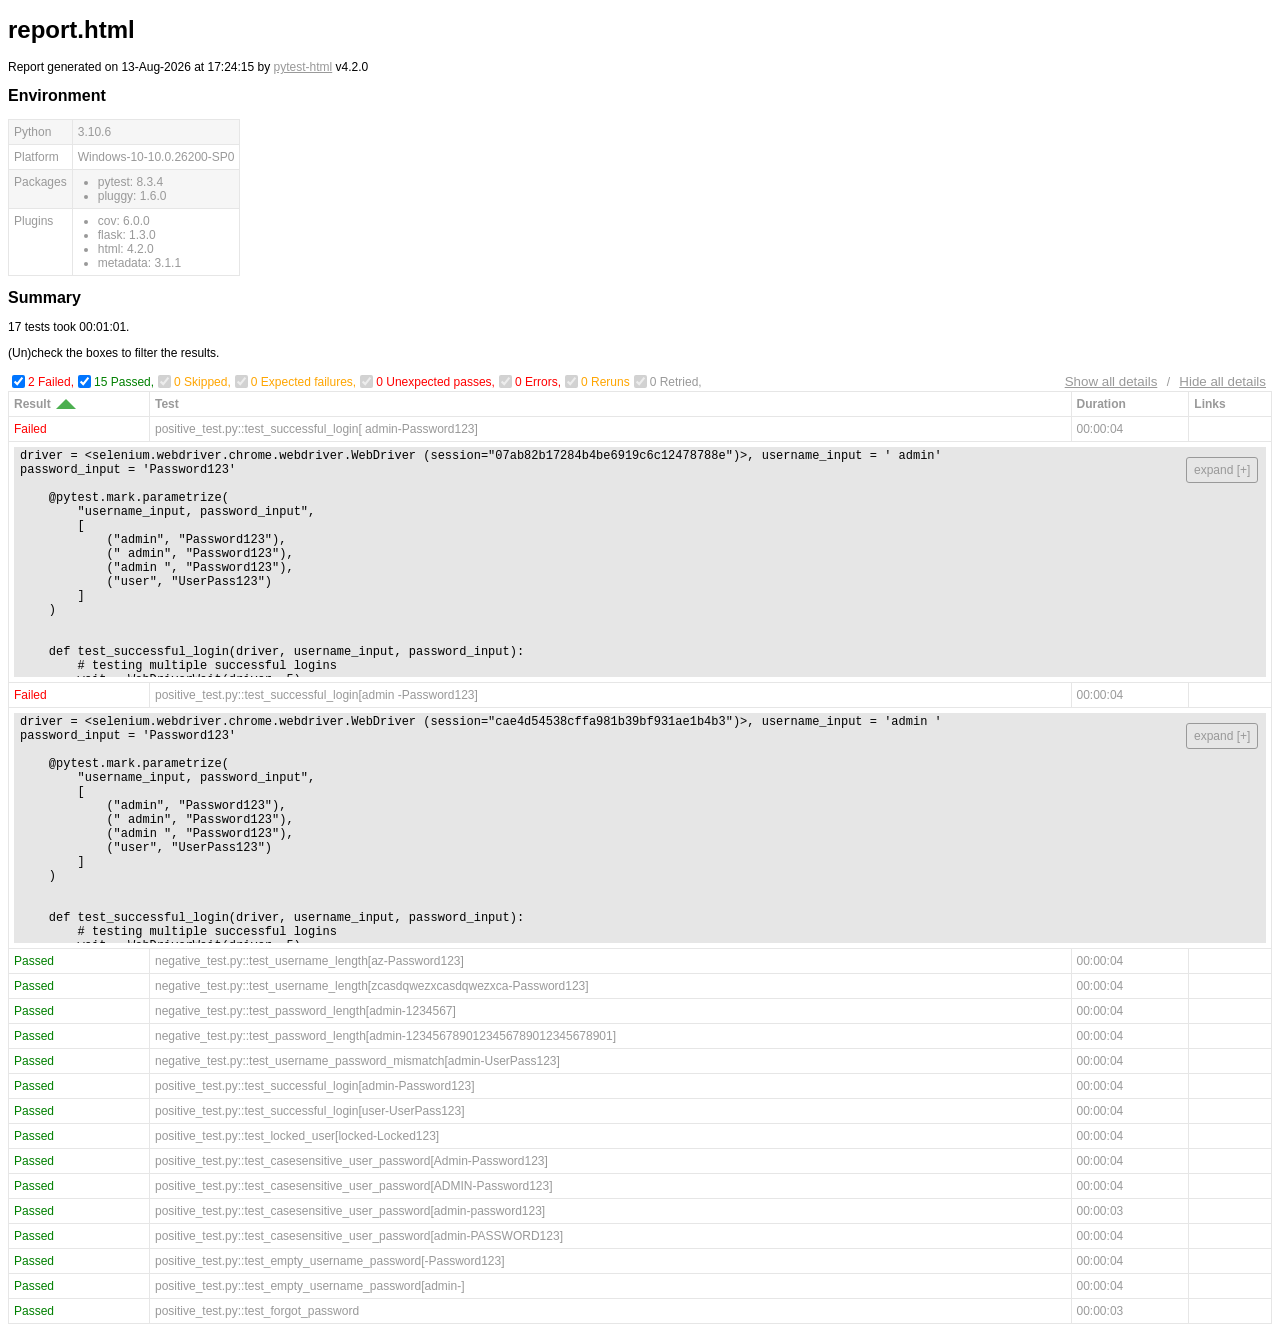
==== tests/report.html @ c452e0bd "first commit" ====
<!DOCTYPE html>
<html>
  <head>
    <meta charset="utf-8"/>
    <title id="head-title">report.html</title>
      <link href="assets\style.css" rel="stylesheet" type="text/css"/>
  </head>
  <body>
    <h1 id="title">report.html</h1>
    <p>Report generated on 13-Aug-2026 at 17:24:15 by <a href="https://pypi.python.org/pypi/pytest-html">pytest-html</a>
        v4.2.0</p>
    <div id="environment-header">
      <h2>Environment</h2>
    </div>
    <table id="environment"></table>
    <!-- TEMPLATES -->
      <template id="template_environment_row">
      <tr>
        <td></td>
        <td></td>
      </tr>
    </template>
    <template id="template_results-table__body--empty">
      <tbody class="results-table-row">
        <tr id="not-found-message">
          <td colspan="4">No results found. Check the filters.</td>
        </tr>
      </tbody>
    </template>
    <template id="template_results-table__tbody">
      <tbody class="results-table-row">
        <tr class="collapsible">
        </tr>
        <tr class="extras-row">
          <td class="extra" colspan="4">
            <div class="extraHTML"></div>
            <div class="media">
              <div class="media-container">
                  <div class="media-container__nav--left">&lt;</div>
                  <div class="media-container__viewport">
                    <img src="" />
                    <video controls>
                      <source src="" type="video/mp4">
                    </video>
                  </div>
                  <div class="media-container__nav--right">&gt;</div>
                </div>
                <div class="media__name"></div>
                <div class="media__counter"></div>
            </div>
            <div class="logwrapper">
              <div class="logexpander"></div>
              <div class="log"></div>
            </div>
          </td>
        </tr>
      </tbody>
    </template>
    <!-- END TEMPLATES -->
    <div class="summary">
      <div class="summary__data">
        <h2>Summary</h2>
        <div class="additional-summary prefix">
        </div>
        <p class="run-count">17 tests took 00:01:01.</p>
        <p class="filter">(Un)check the boxes to filter the results.</p>
        <div class="summary__reload">
          <div class="summary__reload__button hidden" onclick="location.reload()">
            <div>There are still tests running. <br />Reload this page to get the latest results!</div>
          </div>
        </div>
        <div class="summary__spacer"></div>
        <div class="controls">
          <div class="filters">
            <input checked="true" class="filter" name="filter_checkbox" type="checkbox" data-test-result="failed" >
            <span class="failed">2 Failed,</span>
            <input checked="true" class="filter" name="filter_checkbox" type="checkbox" data-test-result="passed" >
            <span class="passed">15 Passed,</span>
            <input checked="true" class="filter" name="filter_checkbox" type="checkbox" data-test-result="skipped" disabled>
            <span class="skipped">0 Skipped,</span>
            <input checked="true" class="filter" name="filter_checkbox" type="checkbox" data-test-result="xfailed" disabled>
            <span class="xfailed">0 Expected failures,</span>
            <input checked="true" class="filter" name="filter_checkbox" type="checkbox" data-test-result="xpassed" disabled>
            <span class="xpassed">0 Unexpected passes,</span>
            <input checked="true" class="filter" name="filter_checkbox" type="checkbox" data-test-result="error" disabled>
            <span class="error">0 Errors,</span>
            <input checked="true" class="filter" name="filter_checkbox" type="checkbox" data-test-result="rerun" disabled>
            <span class="rerun">0 Reruns</span>
            <input checked="true" class="filter" name="filter_checkbox" type="checkbox" data-test-result="retried" disabled>
            <span class="retried">0 Retried,</span>
          </div>
          <div class="collapse">
            <button id="show_all_details">Show all details</button>&nbsp;/&nbsp;<button id="hide_all_details">Hide all details</button>
          </div>
        </div>
      </div>
      <div class="additional-summary summary">
      </div>
      <div class="additional-summary postfix">
      </div>
    </div>
    <table id="results-table">
      <thead id="results-table-head">
        <tr>
          <th class="sortable" data-column-type="result">Result</th>
          <th class="sortable" data-column-type="testId">Test</th>
          <th class="sortable" data-column-type="duration">Duration</th>
          <th>Links</th>
        </tr>
      </thead>
    </table>
  <footer>
    <div id="data-container" data-jsonblob="{&#34;environment&#34;: {&#34;Python&#34;: &#34;3.10.6&#34;, &#34;Platform&#34;: &#34;Windows-10-10.0.26200-SP0&#34;, &#34;Packages&#34;: {&#34;pytest&#34;: &#34;8.3.4&#34;, &#34;pluggy&#34;: &#34;1.6.0&#34;}, &#34;Plugins&#34;: {&#34;cov&#34;: &#34;6.0.0&#34;, &#34;flask&#34;: &#34;1.3.0&#34;, &#34;html&#34;: &#34;4.2.0&#34;, &#34;metadata&#34;: &#34;3.1.1&#34;}}, &#34;tests&#34;: {&#34;negative_test.py::test_username_length[az-Password123]&#34;: [{&#34;extras&#34;: [], &#34;result&#34;: &#34;Passed&#34;, &#34;testId&#34;: &#34;negative_test.py::test_username_length[az-Password123]&#34;, &#34;duration&#34;: &#34;00:00:04&#34;, &#34;resultsTableRow&#34;: [&#34;&lt;td class=\&#34;col-result\&#34;&gt;Passed&lt;/td&gt;&#34;, &#34;&lt;td class=\&#34;col-testId\&#34;&gt;negative_test.py::test_username_length[az-Password123]&lt;/td&gt;&#34;, &#34;&lt;td class=\&#34;col-duration\&#34;&gt;00:00:04&lt;/td&gt;&#34;, &#34;&lt;td class=\&#34;col-links\&#34;&gt;&lt;/td&gt;&#34;], &#34;log&#34;: &#34;No log output captured.&#34;}], &#34;negative_test.py::test_username_length[zcasdqwezxcasdqwezxca-Password123]&#34;: [{&#34;extras&#34;: [], &#34;result&#34;: &#34;Passed&#34;, &#34;testId&#34;: &#34;negative_test.py::test_username_length[zcasdqwezxcasdqwezxca-Password123]&#34;, &#34;duration&#34;: &#34;00:00:04&#34;, &#34;resultsTableRow&#34;: [&#34;&lt;td class=\&#34;col-result\&#34;&gt;Passed&lt;/td&gt;&#34;, &#34;&lt;td class=\&#34;col-testId\&#34;&gt;negative_test.py::test_username_length[zcasdqwezxcasdqwezxca-Password123]&lt;/td&gt;&#34;, &#34;&lt;td class=\&#34;col-duration\&#34;&gt;00:00:04&lt;/td&gt;&#34;, &#34;&lt;td class=\&#34;col-links\&#34;&gt;&lt;/td&gt;&#34;], &#34;log&#34;: &#34;No log output captured.&#34;}], &#34;negative_test.py::test_password_length[admin-1234567]&#34;: [{&#34;extras&#34;: [], &#34;result&#34;: &#34;Passed&#34;, &#34;testId&#34;: &#34;negative_test.py::test_password_length[admin-1234567]&#34;, &#34;duration&#34;: &#34;00:00:04&#34;, &#34;resultsTableRow&#34;: [&#34;&lt;td class=\&#34;col-result\&#34;&gt;Passed&lt;/td&gt;&#34;, &#34;&lt;td class=\&#34;col-testId\&#34;&gt;negative_test.py::test_password_length[admin-1234567]&lt;/td&gt;&#34;, &#34;&lt;td class=\&#34;col-duration\&#34;&gt;00:00:04&lt;/td&gt;&#34;, &#34;&lt;td class=\&#34;col-links\&#34;&gt;&lt;/td&gt;&#34;], &#34;log&#34;: &#34;No log output captured.&#34;}], &#34;negative_test.py::test_password_length[admin-1234567890123456789012345678901]&#34;: [{&#34;extras&#34;: [], &#34;result&#34;: &#34;Passed&#34;, &#34;testId&#34;: &#34;negative_test.py::test_password_length[admin-1234567890123456789012345678901]&#34;, &#34;duration&#34;: &#34;00:00:04&#34;, &#34;resultsTableRow&#34;: [&#34;&lt;td class=\&#34;col-result\&#34;&gt;Passed&lt;/td&gt;&#34;, &#34;&lt;td class=\&#34;col-testId\&#34;&gt;negative_test.py::test_password_length[admin-1234567890123456789012345678901]&lt;/td&gt;&#34;, &#34;&lt;td class=\&#34;col-duration\&#34;&gt;00:00:04&lt;/td&gt;&#34;, &#34;&lt;td class=\&#34;col-links\&#34;&gt;&lt;/td&gt;&#34;], &#34;log&#34;: &#34;No log output captured.&#34;}], &#34;negative_test.py::test_username_password_mismatch[admin-UserPass123]&#34;: [{&#34;extras&#34;: [], &#34;result&#34;: &#34;Passed&#34;, &#34;testId&#34;: &#34;negative_test.py::test_username_password_mismatch[admin-UserPass123]&#34;, &#34;duration&#34;: &#34;00:00:04&#34;, &#34;resultsTableRow&#34;: [&#34;&lt;td class=\&#34;col-result\&#34;&gt;Passed&lt;/td&gt;&#34;, &#34;&lt;td class=\&#34;col-testId\&#34;&gt;negative_test.py::test_username_password_mismatch[admin-UserPass123]&lt;/td&gt;&#34;, &#34;&lt;td class=\&#34;col-duration\&#34;&gt;00:00:04&lt;/td&gt;&#34;, &#34;&lt;td class=\&#34;col-links\&#34;&gt;&lt;/td&gt;&#34;], &#34;log&#34;: &#34;No log output captured.&#34;}], &#34;positive_test.py::test_successful_login[admin-Password123]&#34;: [{&#34;extras&#34;: [], &#34;result&#34;: &#34;Passed&#34;, &#34;testId&#34;: &#34;positive_test.py::test_successful_login[admin-Password123]&#34;, &#34;duration&#34;: &#34;00:00:04&#34;, &#34;resultsTableRow&#34;: [&#34;&lt;td class=\&#34;col-result\&#34;&gt;Passed&lt;/td&gt;&#34;, &#34;&lt;td class=\&#34;col-testId\&#34;&gt;positive_test.py::test_successful_login[admin-Password123]&lt;/td&gt;&#34;, &#34;&lt;td class=\&#34;col-duration\&#34;&gt;00:00:04&lt;/td&gt;&#34;, &#34;&lt;td class=\&#34;col-links\&#34;&gt;&lt;/td&gt;&#34;], &#34;log&#34;: &#34;No log output captured.&#34;}], &#34;positive_test.py::test_successful_login[ admin-Password123]&#34;: [{&#34;extras&#34;: [], &#34;result&#34;: &#34;Failed&#34;, &#34;testId&#34;: &#34;positive_test.py::test_successful_login[ admin-Password123]&#34;, &#34;duration&#34;: &#34;00:00:04&#34;, &#34;resultsTableRow&#34;: [&#34;&lt;td class=\&#34;col-result\&#34;&gt;Failed&lt;/td&gt;&#34;, &#34;&lt;td class=\&#34;col-testId\&#34;&gt;positive_test.py::test_successful_login[ admin-Password123]&lt;/td&gt;&#34;, &#34;&lt;td class=\&#34;col-duration\&#34;&gt;00:00:04&lt;/td&gt;&#34;, &#34;&lt;td class=\&#34;col-links\&#34;&gt;&lt;/td&gt;&#34;], &#34;log&#34;: &#34;driver = &amp;lt;selenium.webdriver.chrome.webdriver.WebDriver (session=&amp;quot;07ab82b17284b4be6919c6c12478788e&amp;quot;)&amp;gt;, username_input = &amp;#x27; admin&amp;#x27;\npassword_input = &amp;#x27;Password123&amp;#x27;\n\n    @pytest.mark.parametrize(\n        &amp;quot;username_input, password_input&amp;quot;,\n        [\n            (&amp;quot;admin&amp;quot;, &amp;quot;Password123&amp;quot;),\n            (&amp;quot; admin&amp;quot;, &amp;quot;Password123&amp;quot;),\n            (&amp;quot;admin &amp;quot;, &amp;quot;Password123&amp;quot;),\n            (&amp;quot;user&amp;quot;, &amp;quot;UserPass123&amp;quot;)\n        ]\n    )\n    \n    \n    def test_successful_login(driver, username_input, password_input):\n        # testing multiple successful logins\n        wait = WebDriverWait(driver, 5)\n        driver.get(values.site)\n    \n        # Input the parameterized username\n        username = wait.until(EC.visibility_of_element_located((By.ID, values.username_field)))\n        username.send_keys(username_input)\n    \n        # Input the parameterized password\n        password = driver.find_element(By.ID, values.password_field)\n        password.send_keys(password_input)\n    \n        login_button = driver.find_element(By.ID, values.signin_button)\n        login_button.click()\n    \n        success_message = wait.until(EC.visibility_of_element_located((By.ID, values.logon_message)))\n&amp;gt;       assert &amp;quot;Login successful&amp;quot; in success_message.text\nE       assert &amp;#x27;Login successful&amp;#x27; in &amp;#x27;Invalid username or password.&amp;#x27;\nE        +  where &amp;#x27;Invalid username or password.&amp;#x27; = &amp;lt;selenium.webdriver.remote.webelement.WebElement (session=&amp;quot;07ab82b17284b4be6919c6c12478788e&amp;quot;, element=&amp;quot;f.4441BA9FDC4809469BA86C3959E2E626.d.88F65FF271933E8ED73A34C412261A58.e.9&amp;quot;)&amp;gt;.text\n\npositive_test.py:36: AssertionError\n&#34;}], &#34;positive_test.py::test_successful_login[admin -Password123]&#34;: [{&#34;extras&#34;: [], &#34;result&#34;: &#34;Failed&#34;, &#34;testId&#34;: &#34;positive_test.py::test_successful_login[admin -Password123]&#34;, &#34;duration&#34;: &#34;00:00:04&#34;, &#34;resultsTableRow&#34;: [&#34;&lt;td class=\&#34;col-result\&#34;&gt;Failed&lt;/td&gt;&#34;, &#34;&lt;td class=\&#34;col-testId\&#34;&gt;positive_test.py::test_successful_login[admin -Password123]&lt;/td&gt;&#34;, &#34;&lt;td class=\&#34;col-duration\&#34;&gt;00:00:04&lt;/td&gt;&#34;, &#34;&lt;td class=\&#34;col-links\&#34;&gt;&lt;/td&gt;&#34;], &#34;log&#34;: &#34;driver = &amp;lt;selenium.webdriver.chrome.webdriver.WebDriver (session=&amp;quot;cae4d54538cffa981b39bf931ae1b4b3&amp;quot;)&amp;gt;, username_input = &amp;#x27;admin &amp;#x27;\npassword_input = &amp;#x27;Password123&amp;#x27;\n\n    @pytest.mark.parametrize(\n        &amp;quot;username_input, password_input&amp;quot;,\n        [\n            (&amp;quot;admin&amp;quot;, &amp;quot;Password123&amp;quot;),\n            (&amp;quot; admin&amp;quot;, &amp;quot;Password123&amp;quot;),\n            (&amp;quot;admin &amp;quot;, &amp;quot;Password123&amp;quot;),\n            (&amp;quot;user&amp;quot;, &amp;quot;UserPass123&amp;quot;)\n        ]\n    )\n    \n    \n    def test_successful_login(driver, username_input, password_input):\n        # testing multiple successful logins\n        wait = WebDriverWait(driver, 5)\n        driver.get(values.site)\n    \n        # Input the parameterized username\n        username = wait.until(EC.visibility_of_element_located((By.ID, values.username_field)))\n        username.send_keys(username_input)\n    \n        # Input the parameterized password\n        password = driver.find_element(By.ID, values.password_field)\n        password.send_keys(password_input)\n    \n        login_button = driver.find_element(By.ID, values.signin_button)\n        login_button.click()\n    \n        success_message = wait.until(EC.visibility_of_element_located((By.ID, values.logon_message)))\n&amp;gt;       assert &amp;quot;Login successful&amp;quot; in success_message.text\nE       assert &amp;#x27;Login successful&amp;#x27; in &amp;#x27;Invalid username or password.&amp;#x27;\nE        +  where &amp;#x27;Invalid username or password.&amp;#x27; = &amp;lt;selenium.webdriver.remote.webelement.WebElement (session=&amp;quot;cae4d54538cffa981b39bf931ae1b4b3&amp;quot;, element=&amp;quot;f.5C6FCB390598D255A9653C69A21449EB.d.A0E52DE88176DF9A725BB4E60CBA9349.e.9&amp;quot;)&amp;gt;.text\n\npositive_test.py:36: AssertionError\n&#34;}], &#34;positive_test.py::test_successful_login[user-UserPass123]&#34;: [{&#34;extras&#34;: [], &#34;result&#34;: &#34;Passed&#34;, &#34;testId&#34;: &#34;positive_test.py::test_successful_login[user-UserPass123]&#34;, &#34;duration&#34;: &#34;00:00:04&#34;, &#34;resultsTableRow&#34;: [&#34;&lt;td class=\&#34;col-result\&#34;&gt;Passed&lt;/td&gt;&#34;, &#34;&lt;td class=\&#34;col-testId\&#34;&gt;positive_test.py::test_successful_login[user-UserPass123]&lt;/td&gt;&#34;, &#34;&lt;td class=\&#34;col-duration\&#34;&gt;00:00:04&lt;/td&gt;&#34;, &#34;&lt;td class=\&#34;col-links\&#34;&gt;&lt;/td&gt;&#34;], &#34;log&#34;: &#34;No log output captured.&#34;}], &#34;positive_test.py::test_locked_user[locked-Locked123]&#34;: [{&#34;extras&#34;: [], &#34;result&#34;: &#34;Passed&#34;, &#34;testId&#34;: &#34;positive_test.py::test_locked_user[locked-Locked123]&#34;, &#34;duration&#34;: &#34;00:00:04&#34;, &#34;resultsTableRow&#34;: [&#34;&lt;td class=\&#34;col-result\&#34;&gt;Passed&lt;/td&gt;&#34;, &#34;&lt;td class=\&#34;col-testId\&#34;&gt;positive_test.py::test_locked_user[locked-Locked123]&lt;/td&gt;&#34;, &#34;&lt;td class=\&#34;col-duration\&#34;&gt;00:00:04&lt;/td&gt;&#34;, &#34;&lt;td class=\&#34;col-links\&#34;&gt;&lt;/td&gt;&#34;], &#34;log&#34;: &#34;No log output captured.&#34;}], &#34;positive_test.py::test_casesensitive_user_password[Admin-Password123]&#34;: [{&#34;extras&#34;: [], &#34;result&#34;: &#34;Passed&#34;, &#34;testId&#34;: &#34;positive_test.py::test_casesensitive_user_password[Admin-Password123]&#34;, &#34;duration&#34;: &#34;00:00:04&#34;, &#34;resultsTableRow&#34;: [&#34;&lt;td class=\&#34;col-result\&#34;&gt;Passed&lt;/td&gt;&#34;, &#34;&lt;td class=\&#34;col-testId\&#34;&gt;positive_test.py::test_casesensitive_user_password[Admin-Password123]&lt;/td&gt;&#34;, &#34;&lt;td class=\&#34;col-duration\&#34;&gt;00:00:04&lt;/td&gt;&#34;, &#34;&lt;td class=\&#34;col-links\&#34;&gt;&lt;/td&gt;&#34;], &#34;log&#34;: &#34;No log output captured.&#34;}], &#34;positive_test.py::test_casesensitive_user_password[ADMIN-Password123]&#34;: [{&#34;extras&#34;: [], &#34;result&#34;: &#34;Passed&#34;, &#34;testId&#34;: &#34;positive_test.py::test_casesensitive_user_password[ADMIN-Password123]&#34;, &#34;duration&#34;: &#34;00:00:04&#34;, &#34;resultsTableRow&#34;: [&#34;&lt;td class=\&#34;col-result\&#34;&gt;Passed&lt;/td&gt;&#34;, &#34;&lt;td class=\&#34;col-testId\&#34;&gt;positive_test.py::test_casesensitive_user_password[ADMIN-Password123]&lt;/td&gt;&#34;, &#34;&lt;td class=\&#34;col-duration\&#34;&gt;00:00:04&lt;/td&gt;&#34;, &#34;&lt;td class=\&#34;col-links\&#34;&gt;&lt;/td&gt;&#34;], &#34;log&#34;: &#34;No log output captured.&#34;}], &#34;positive_test.py::test_casesensitive_user_password[admin-password123]&#34;: [{&#34;extras&#34;: [], &#34;result&#34;: &#34;Passed&#34;, &#34;testId&#34;: &#34;positive_test.py::test_casesensitive_user_password[admin-password123]&#34;, &#34;duration&#34;: &#34;00:00:03&#34;, &#34;resultsTableRow&#34;: [&#34;&lt;td class=\&#34;col-result\&#34;&gt;Passed&lt;/td&gt;&#34;, &#34;&lt;td class=\&#34;col-testId\&#34;&gt;positive_test.py::test_casesensitive_user_password[admin-password123]&lt;/td&gt;&#34;, &#34;&lt;td class=\&#34;col-duration\&#34;&gt;00:00:03&lt;/td&gt;&#34;, &#34;&lt;td class=\&#34;col-links\&#34;&gt;&lt;/td&gt;&#34;], &#34;log&#34;: &#34;No log output captured.&#34;}], &#34;positive_test.py::test_casesensitive_user_password[admin-PASSWORD123]&#34;: [{&#34;extras&#34;: [], &#34;result&#34;: &#34;Passed&#34;, &#34;testId&#34;: &#34;positive_test.py::test_casesensitive_user_password[admin-PASSWORD123]&#34;, &#34;duration&#34;: &#34;00:00:04&#34;, &#34;resultsTableRow&#34;: [&#34;&lt;td class=\&#34;col-result\&#34;&gt;Passed&lt;/td&gt;&#34;, &#34;&lt;td class=\&#34;col-testId\&#34;&gt;positive_test.py::test_casesensitive_user_password[admin-PASSWORD123]&lt;/td&gt;&#34;, &#34;&lt;td class=\&#34;col-duration\&#34;&gt;00:00:04&lt;/td&gt;&#34;, &#34;&lt;td class=\&#34;col-links\&#34;&gt;&lt;/td&gt;&#34;], &#34;log&#34;: &#34;No log output captured.&#34;}], &#34;positive_test.py::test_empty_username_password[-Password123]&#34;: [{&#34;extras&#34;: [], &#34;result&#34;: &#34;Passed&#34;, &#34;testId&#34;: &#34;positive_test.py::test_empty_username_password[-Password123]&#34;, &#34;duration&#34;: &#34;00:00:04&#34;, &#34;resultsTableRow&#34;: [&#34;&lt;td class=\&#34;col-result\&#34;&gt;Passed&lt;/td&gt;&#34;, &#34;&lt;td class=\&#34;col-testId\&#34;&gt;positive_test.py::test_empty_username_password[-Password123]&lt;/td&gt;&#34;, &#34;&lt;td class=\&#34;col-duration\&#34;&gt;00:00:04&lt;/td&gt;&#34;, &#34;&lt;td class=\&#34;col-links\&#34;&gt;&lt;/td&gt;&#34;], &#34;log&#34;: &#34;No log output captured.&#34;}], &#34;positive_test.py::test_empty_username_password[admin-]&#34;: [{&#34;extras&#34;: [], &#34;result&#34;: &#34;Passed&#34;, &#34;testId&#34;: &#34;positive_test.py::test_empty_username_password[admin-]&#34;, &#34;duration&#34;: &#34;00:00:04&#34;, &#34;resultsTableRow&#34;: [&#34;&lt;td class=\&#34;col-result\&#34;&gt;Passed&lt;/td&gt;&#34;, &#34;&lt;td class=\&#34;col-testId\&#34;&gt;positive_test.py::test_empty_username_password[admin-]&lt;/td&gt;&#34;, &#34;&lt;td class=\&#34;col-duration\&#34;&gt;00:00:04&lt;/td&gt;&#34;, &#34;&lt;td class=\&#34;col-links\&#34;&gt;&lt;/td&gt;&#34;], &#34;log&#34;: &#34;No log output captured.&#34;}], &#34;positive_test.py::test_forgot_password&#34;: [{&#34;extras&#34;: [], &#34;result&#34;: &#34;Passed&#34;, &#34;testId&#34;: &#34;positive_test.py::test_forgot_password&#34;, &#34;duration&#34;: &#34;00:00:03&#34;, &#34;resultsTableRow&#34;: [&#34;&lt;td class=\&#34;col-result\&#34;&gt;Passed&lt;/td&gt;&#34;, &#34;&lt;td class=\&#34;col-testId\&#34;&gt;positive_test.py::test_forgot_password&lt;/td&gt;&#34;, &#34;&lt;td class=\&#34;col-duration\&#34;&gt;00:00:03&lt;/td&gt;&#34;, &#34;&lt;td class=\&#34;col-links\&#34;&gt;&lt;/td&gt;&#34;], &#34;log&#34;: &#34;No log output captured.&#34;}]}, &#34;renderCollapsed&#34;: [&#34;passed&#34;], &#34;initialSort&#34;: &#34;result&#34;, &#34;title&#34;: &#34;report.html&#34;}"></div>
    <script>
      (function(){function r(e,n,t){function o(i,f){if(!n[i]){if(!e[i]){var c="function"==typeof require&&require;if(!f&&c)return c(i,!0);if(u)return u(i,!0);var a=new Error("Cannot find module '"+i+"'");throw a.code="MODULE_NOT_FOUND",a}var p=n[i]={exports:{}};e[i][0].call(p.exports,function(r){var n=e[i][1][r];return o(n||r)},p,p.exports,r,e,n,t)}return n[i].exports}for(var u="function"==typeof require&&require,i=0;i<t.length;i++)o(t[i]);return o}return r})()({1:[function(require,module,exports){
const { getCollapsedCategory, setCollapsedIds } = require('./storage.js')

class DataManager {
    setManager(data) {
        const collapsedCategories = [...getCollapsedCategory(data.renderCollapsed)]
        const collapsedIds = []
        const tests = Object.values(data.tests).flat().map((test, index) => {
            const collapsed = collapsedCategories.includes(test.result.toLowerCase())
            const id = `test_${index}`
            if (collapsed) {
                collapsedIds.push(id)
            }
            return {
                ...test,
                id,
                collapsed,
            }
        })
        const dataBlob = { ...data, tests }
        this.data = { ...dataBlob }
        this.renderData = { ...dataBlob }
        setCollapsedIds(collapsedIds)
    }

    get allData() {
        return { ...this.data }
    }

    resetRender() {
        this.renderData = { ...this.data }
    }

    setRender(data) {
        this.renderData.tests = [...data]
    }

    toggleCollapsedItem(id) {
        this.renderData.tests = this.renderData.tests.map((test) =>
            test.id === id ? { ...test, collapsed: !test.collapsed } : test,
        )
    }

    set allCollapsed(collapsed) {
        this.renderData = { ...this.renderData, tests: [...this.renderData.tests.map((test) => (
            { ...test, collapsed }
        ))] }
    }

    get testSubset() {
        return [...this.renderData.tests]
    }

    get environment() {
        return this.renderData.environment
    }

    get initialSort() {
        return this.data.initialSort
    }
}

module.exports = {
    manager: new DataManager(),
}

},{"./storage.js":8}],2:[function(require,module,exports){
const mediaViewer = require('./mediaviewer.js')
const templateEnvRow = document.getElementById('template_environment_row')
const templateResult = document.getElementById('template_results-table__tbody')

function htmlToElements(html) {
    const temp = document.createElement('template')
    temp.innerHTML = html
    return temp.content.childNodes
}

const find = (selector, elem) => {
    if (!elem) {
        elem = document
    }
    return elem.querySelector(selector)
}

const findAll = (selector, elem) => {
    if (!elem) {
        elem = document
    }
    return [...elem.querySelectorAll(selector)]
}

const dom = {
    getStaticRow: (key, value) => {
        const envRow = templateEnvRow.content.cloneNode(true)
        const isObj = typeof value === 'object' && value !== null
        const values = isObj ? Object.keys(value).map((k) => `${k}: ${value[k]}`) : null

        const valuesElement = htmlToElements(
            values ? `<ul>${values.map((val) => `<li>${val}</li>`).join('')}<ul>` : `<div>${value}</div>`)[0]
        const td = findAll('td', envRow)
        td[0].textContent = key
        td[1].appendChild(valuesElement)

        return envRow
    },
    getResultTBody: ({ testId, id, log, extras, resultsTableRow, tableHtml, result, collapsed }) => {
        const resultBody = templateResult.content.cloneNode(true)
        resultBody.querySelector('tbody').classList.add(result.toLowerCase())
        resultBody.querySelector('tbody').id = testId
        resultBody.querySelector('.collapsible').dataset.id = id

        resultsTableRow.forEach((html) => {
            const t = document.createElement('template')
            t.innerHTML = html
            resultBody.querySelector('.collapsible').appendChild(t.content)
        })

        if (log) {
            // Wrap lines starting with "E" with span.error to color those lines red
            const wrappedLog = log.replace(/^E.*$/gm, (match) => `<span class="error">${match}</span>`)
            resultBody.querySelector('.log').innerHTML = wrappedLog
        } else {
            resultBody.querySelector('.log').remove()
        }

        if (collapsed) {
            resultBody.querySelector('.collapsible > .col-result')?.classList.add('collapsed')
            resultBody.querySelector('.extras-row').classList.add('hidden')
        } else {
            resultBody.querySelector('.collapsible > .col-result')?.classList.remove('collapsed')
        }

        const media = []
        extras?.forEach(({ name, format_type, content }) => {
            if (['image', 'video'].includes(format_type)) {
                media.push({ path: content, name, format_type })
            }

            if (format_type === 'html') {
                resultBody.querySelector('.extraHTML').insertAdjacentHTML('beforeend', `<div>${content}</div>`)
            }
        })
        mediaViewer.setup(resultBody, media)

        // Add custom html from the pytest_html_results_table_html hook
        tableHtml?.forEach((item) => {
            resultBody.querySelector('td[class="extra"]').insertAdjacentHTML('beforeend', item)
        })

        return resultBody
    },
}

module.exports = {
    dom,
    htmlToElements,
    find,
    findAll,
}

},{"./mediaviewer.js":6}],3:[function(require,module,exports){
const { manager } = require('./datamanager.js')
const { doSort } = require('./sort.js')
const storageModule = require('./storage.js')

const getFilteredSubSet = (filter) =>
    manager.allData.tests.filter(({ result }) => filter.includes(result.toLowerCase()))

const doInitFilter = () => {
    const currentFilter = storageModule.getVisible()
    const filteredSubset = getFilteredSubSet(currentFilter)
    manager.setRender(filteredSubset)
}

const doFilter = (type, show) => {
    if (show) {
        storageModule.showCategory(type)
    } else {
        storageModule.hideCategory(type)
    }

    const currentFilter = storageModule.getVisible()
    const filteredSubset = getFilteredSubSet(currentFilter)
    manager.setRender(filteredSubset)

    const sortColumn = storageModule.getSort()
    doSort(sortColumn, true)
}

module.exports = {
    doFilter,
    doInitFilter,
}

},{"./datamanager.js":1,"./sort.js":7,"./storage.js":8}],4:[function(require,module,exports){
const { redraw, bindEvents, renderStatic } = require('./main.js')
const { doInitFilter } = require('./filter.js')
const { doInitSort } = require('./sort.js')
const { manager } = require('./datamanager.js')
const data = JSON.parse(document.getElementById('data-container').dataset.jsonblob)

function init() {
    manager.setManager(data)
    doInitFilter()
    doInitSort()
    renderStatic()
    redraw()
    bindEvents()
}

init()

},{"./datamanager.js":1,"./filter.js":3,"./main.js":5,"./sort.js":7}],5:[function(require,module,exports){
const { dom, find, findAll } = require('./dom.js')
const { manager } = require('./datamanager.js')
const { doSort } = require('./sort.js')
const { doFilter } = require('./filter.js')
const {
    getVisible,
    getCollapsedIds,
    setCollapsedIds,
    getSort,
    getSortDirection,
    possibleFilters,
} = require('./storage.js')

const removeChildren = (node) => {
    while (node.firstChild) {
        node.removeChild(node.firstChild)
    }
}

const renderStatic = () => {
    const renderEnvironmentTable = () => {
        const environment = manager.environment
        const rows = Object.keys(environment).map((key) => dom.getStaticRow(key, environment[key]))
        const table = document.getElementById('environment')
        removeChildren(table)
        rows.forEach((row) => table.appendChild(row))
    }
    renderEnvironmentTable()
}

const addItemToggleListener = (elem) => {
    elem.addEventListener('click', ({ target }) => {
        const id = target.parentElement.dataset.id
        manager.toggleCollapsedItem(id)

        const collapsedIds = getCollapsedIds()
        if (collapsedIds.includes(id)) {
            const updated = collapsedIds.filter((item) => item !== id)
            setCollapsedIds(updated)
        } else {
            collapsedIds.push(id)
            setCollapsedIds(collapsedIds)
        }
        redraw()
    })
}

const renderContent = (tests) => {
    const sortAttr = getSort(manager.initialSort)
    const sortAsc = JSON.parse(getSortDirection())
    const rows = tests.map(dom.getResultTBody)
    const table = document.getElementById('results-table')
    const tableHeader = document.getElementById('results-table-head')

    const newTable = document.createElement('table')
    newTable.id = 'results-table'

    // remove all sorting classes and set the relevant
    findAll('.sortable', tableHeader).forEach((elem) => elem.classList.remove('asc', 'desc'))
    tableHeader.querySelector(`.sortable[data-column-type="${sortAttr}"]`)?.classList.add(sortAsc ? 'desc' : 'asc')
    newTable.appendChild(tableHeader)

    if (!rows.length) {
        const emptyTable = document.getElementById('template_results-table__body--empty').content.cloneNode(true)
        newTable.appendChild(emptyTable)
    } else {
        rows.forEach((row) => {
            if (!!row) {
                findAll('.collapsible td:not(.col-links', row).forEach(addItemToggleListener)
                find('.logexpander', row).addEventListener('click',
                    (evt) => evt.target.parentNode.classList.toggle('expanded'),
                )
                newTable.appendChild(row)
            }
        })
    }

    table.replaceWith(newTable)
}

const renderDerived = () => {
    const currentFilter = getVisible()
    possibleFilters.forEach((result) => {
        const input = document.querySelector(`input[data-test-result="${result}"]`)
        input.checked = currentFilter.includes(result)
    })
}

const bindEvents = () => {
    const filterColumn = (evt) => {
        const { target: element } = evt
        const { testResult } = element.dataset

        doFilter(testResult, element.checked)
        const collapsedIds = getCollapsedIds()
        const updated = manager.renderData.tests.map((test) => {
            return {
                ...test,
                collapsed: collapsedIds.includes(test.id),
            }
        })
        manager.setRender(updated)
        redraw()
    }

    const header = document.getElementById('environment-header')
    header.addEventListener('click', () => {
        const table = document.getElementById('environment')
        table.classList.toggle('hidden')
        header.classList.toggle('collapsed')
    })

    findAll('input[name="filter_checkbox"]').forEach((elem) => {
        elem.addEventListener('click', filterColumn)
    })

    findAll('.sortable').forEach((elem) => {
        elem.addEventListener('click', (evt) => {
            const { target: element } = evt
            const { columnType } = element.dataset
            doSort(columnType)
            redraw()
        })
    })

    document.getElementById('show_all_details').addEventListener('click', () => {
        manager.allCollapsed = false
        setCollapsedIds([])
        redraw()
    })
    document.getElementById('hide_all_details').addEventListener('click', () => {
        manager.allCollapsed = true
        const allIds = manager.renderData.tests.map((test) => test.id)
        setCollapsedIds(allIds)
        redraw()
    })
}

const redraw = () => {
    const { testSubset } = manager

    renderContent(testSubset)
    renderDerived()
}

module.exports = {
    redraw,
    bindEvents,
    renderStatic,
}

},{"./datamanager.js":1,"./dom.js":2,"./filter.js":3,"./sort.js":7,"./storage.js":8}],6:[function(require,module,exports){
class MediaViewer {
    constructor(assets) {
        this.assets = assets
        this.index = 0
    }

    nextActive() {
        this.index = this.index === this.assets.length - 1 ? 0 : this.index + 1
        return [this.activeFile, this.index]
    }

    prevActive() {
        this.index = this.index === 0 ? this.assets.length - 1 : this.index -1
        return [this.activeFile, this.index]
    }

    get currentIndex() {
        return this.index
    }

    get activeFile() {
        return this.assets[this.index]
    }
}


const setup = (resultBody, assets) => {
    if (!assets.length) {
        resultBody.querySelector('.media').classList.add('hidden')
        return
    }

    const mediaViewer = new MediaViewer(assets)
    const container = resultBody.querySelector('.media-container')
    const leftArrow = resultBody.querySelector('.media-container__nav--left')
    const rightArrow = resultBody.querySelector('.media-container__nav--right')
    const mediaName = resultBody.querySelector('.media__name')
    const counter = resultBody.querySelector('.media__counter')
    const imageEl = resultBody.querySelector('img')
    const sourceEl = resultBody.querySelector('source')
    const videoEl = resultBody.querySelector('video')

    const setImg = (media, index) => {
        if (media?.format_type === 'image') {
            imageEl.src = media.path

            imageEl.classList.remove('hidden')
            videoEl.classList.add('hidden')
        } else if (media?.format_type === 'video') {
            sourceEl.src = media.path

            videoEl.classList.remove('hidden')
            imageEl.classList.add('hidden')
        }

        mediaName.innerText = media?.name
        counter.innerText = `${index + 1} / ${assets.length}`
    }
    setImg(mediaViewer.activeFile, mediaViewer.currentIndex)

    const moveLeft = () => {
        const [media, index] = mediaViewer.prevActive()
        setImg(media, index)
    }
    const doRight = () => {
        const [media, index] = mediaViewer.nextActive()
        setImg(media, index)
    }
    const openImg = () => {
        window.open(mediaViewer.activeFile.path, '_blank')
    }
    if (assets.length === 1) {
        container.classList.add('media-container--fullscreen')
    } else {
        leftArrow.addEventListener('click', moveLeft)
        rightArrow.addEventListener('click', doRight)
    }
    imageEl.addEventListener('click', openImg)
}

module.exports = {
    setup,
}

},{}],7:[function(require,module,exports){
const { manager } = require('./datamanager.js')
const storageModule = require('./storage.js')

const genericSort = (list, key, ascending, customOrder) => {
    let sorted
    if (customOrder) {
        sorted = list.sort((a, b) => {
            const aValue = a.result.toLowerCase()
            const bValue = b.result.toLowerCase()

            const aIndex = customOrder.findIndex((item) => item.toLowerCase() === aValue)
            const bIndex = customOrder.findIndex((item) => item.toLowerCase() === bValue)

            // Compare the indices to determine the sort order
            return aIndex - bIndex
        })
    } else {
        sorted = list.sort((a, b) => a[key] === b[key] ? 0 : a[key] > b[key] ? 1 : -1)
    }

    if (ascending) {
        sorted.reverse()
    }
    return sorted
}

const durationSort = (list, ascending) => {
    const parseDuration = (duration) => {
        if (duration.includes(':')) {
            // If it's in the format "HH:mm:ss"
            const [hours, minutes, seconds] = duration.split(':').map(Number)
            return (hours * 3600 + minutes * 60 + seconds) * 1000
        } else {
            // If it's in the format "nnn ms"
            return parseInt(duration)
        }
    }
    const sorted = list.sort((a, b) => parseDuration(a['duration']) - parseDuration(b['duration']))
    if (ascending) {
        sorted.reverse()
    }
    return sorted
}

const doInitSort = () => {
    const type = storageModule.getSort(manager.initialSort)
    const ascending = storageModule.getSortDirection()
    const list = manager.testSubset
    const initialOrder = ['Error', 'Failed', 'Rerun', 'XFailed', 'XPassed', 'Skipped', 'Passed']

    storageModule.setSort(type)
    storageModule.setSortDirection(ascending)

    if (type?.toLowerCase() === 'original') {
        manager.setRender(list)
    } else {
        let sortedList
        switch (type) {
        case 'duration':
            sortedList = durationSort(list, ascending)
            break
        case 'result':
            sortedList = genericSort(list, type, ascending, initialOrder)
            break
        default:
            sortedList = genericSort(list, type, ascending)
            break
        }
        manager.setRender(sortedList)
    }
}

const doSort = (type, skipDirection) => {
    const newSortType = storageModule.getSort(manager.initialSort) !== type
    const currentAsc = storageModule.getSortDirection()
    let ascending
    if (skipDirection) {
        ascending = currentAsc
    } else {
        ascending = newSortType ? false : !currentAsc
    }
    storageModule.setSort(type)
    storageModule.setSortDirection(ascending)

    const list = manager.testSubset
    const sortedList = type === 'duration' ? durationSort(list, ascending) : genericSort(list, type, ascending)
    manager.setRender(sortedList)
}

module.exports = {
    doInitSort,
    doSort,
}

},{"./datamanager.js":1,"./storage.js":8}],8:[function(require,module,exports){
const possibleFilters = [
    'passed',
    'skipped',
    'failed',
    'error',
    'xfailed',
    'xpassed',
    'rerun',
]

const getVisible = () => {
    const url = new URL(window.location.href)
    const settings = new URLSearchParams(url.search).get('visible')
    const lower = (item) => {
        const lowerItem = item.toLowerCase()
        if (possibleFilters.includes(lowerItem)) {
            return lowerItem
        }
        return null
    }
    return settings === null ?
        possibleFilters :
        [...new Set(settings?.split(',').map(lower).filter((item) => item))]
}

const hideCategory = (categoryToHide) => {
    const url = new URL(window.location.href)
    const visibleParams = new URLSearchParams(url.search).get('visible')
    const currentVisible = visibleParams ? visibleParams.split(',') : [...possibleFilters]
    const settings = [...new Set(currentVisible)].filter((f) => f !== categoryToHide).join(',')

    url.searchParams.set('visible', settings)
    window.history.pushState({}, null, unescape(url.href))
}

const showCategory = (categoryToShow) => {
    if (typeof window === 'undefined') {
        return
    }
    const url = new URL(window.location.href)
    const currentVisible = new URLSearchParams(url.search).get('visible')?.split(',').filter(Boolean) ||
        [...possibleFilters]
    const settings = [...new Set([categoryToShow, ...currentVisible])]
    const noFilter = possibleFilters.length === settings.length || !settings.length

    noFilter ? url.searchParams.delete('visible') : url.searchParams.set('visible', settings.join(','))
    window.history.pushState({}, null, unescape(url.href))
}

const getSort = (initialSort) => {
    const url = new URL(window.location.href)
    let sort = new URLSearchParams(url.search).get('sort')
    if (!sort) {
        sort = initialSort || 'result'
    }
    return sort
}

const setSort = (type) => {
    const url = new URL(window.location.href)
    url.searchParams.set('sort', type)
    window.history.pushState({}, null, unescape(url.href))
}

const getCollapsedCategory = (renderCollapsed) => {
    let categories
    if (typeof window !== 'undefined') {
        const url = new URL(window.location.href)
        const collapsedItems = new URLSearchParams(url.search).get('collapsed')
        switch (true) {
        case !renderCollapsed && collapsedItems === null:
            categories = ['passed']
            break
        case collapsedItems?.length === 0 || /^["']{2}$/.test(collapsedItems):
            categories = []
            break
        case /^all$/.test(collapsedItems) || collapsedItems === null && /^all$/.test(renderCollapsed):
            categories = [...possibleFilters]
            break
        default:
            categories = collapsedItems?.split(',').map((item) => item.toLowerCase()) || renderCollapsed
            break
        }
    } else {
        categories = []
    }
    return categories
}

const getSortDirection = () => JSON.parse(sessionStorage.getItem('sortAsc')) || false
const setSortDirection = (ascending) => sessionStorage.setItem('sortAsc', ascending)

const getCollapsedIds = () => JSON.parse(sessionStorage.getItem('collapsedIds')) || []
const setCollapsedIds = (list) => sessionStorage.setItem('collapsedIds', JSON.stringify(list))

module.exports = {
    getVisible,
    hideCategory,
    showCategory,
    getCollapsedIds,
    setCollapsedIds,
    getSort,
    setSort,
    getSortDirection,
    setSortDirection,
    getCollapsedCategory,
    possibleFilters,
}

},{}]},{},[4]);
    </script>
  </footer>
  </body>
</html>
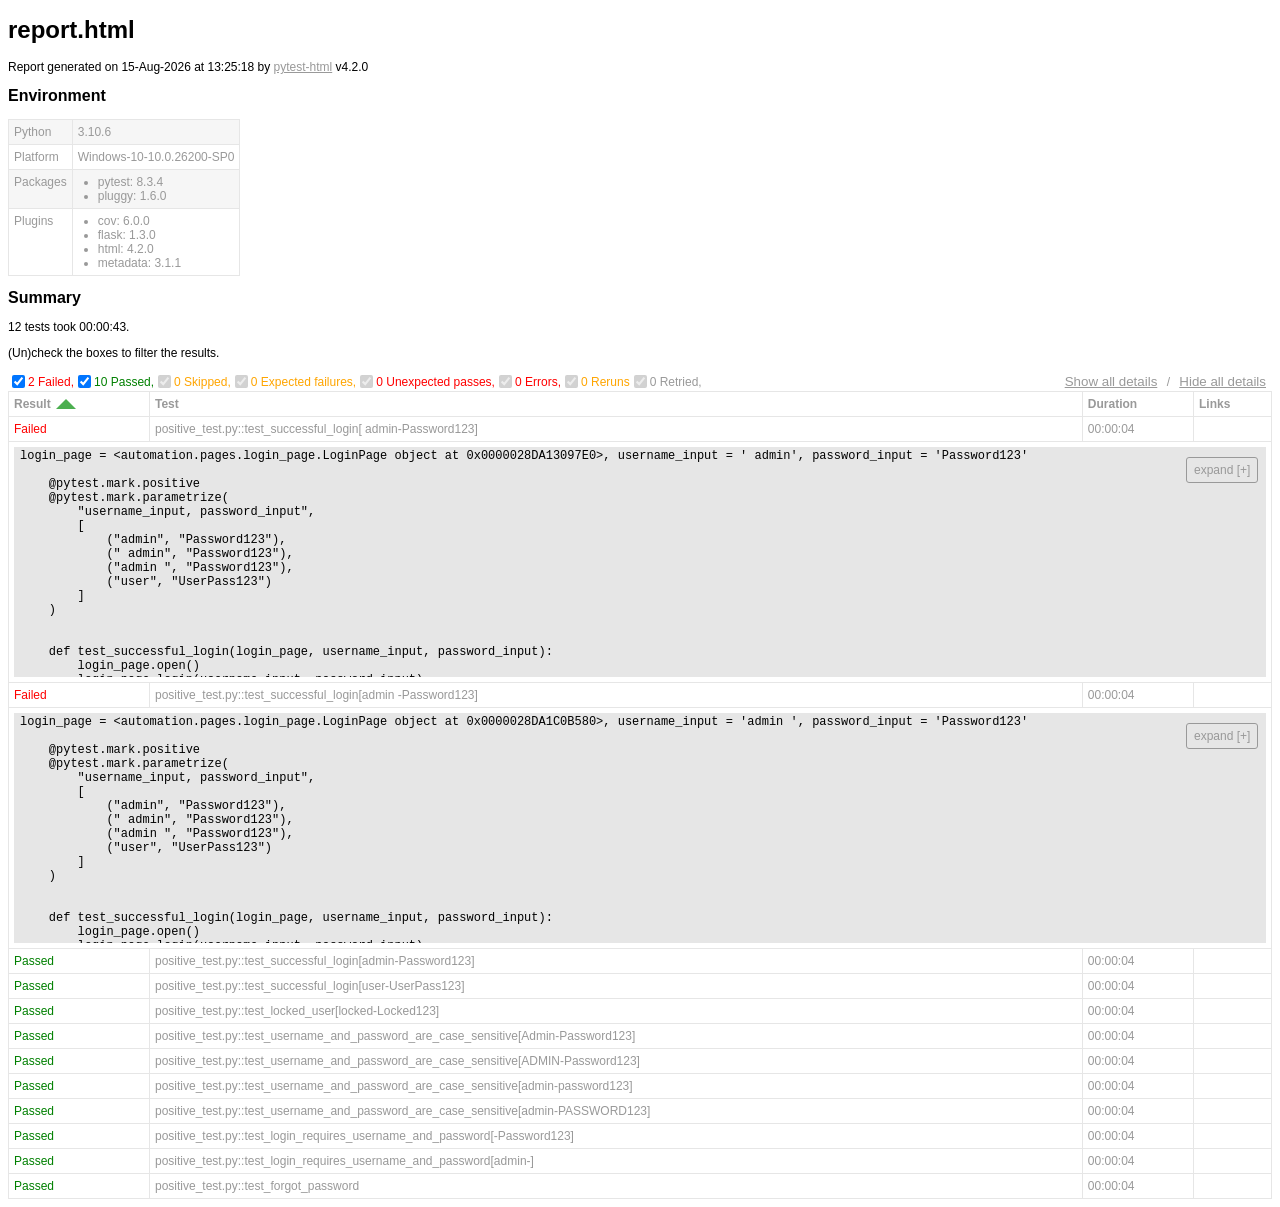
==== commit ff0e06a7: "code cleanup" ====
--- a/tests/report.html
+++ b/tests/report.html
@@ -7,7 +7,7 @@
   </head>
   <body>
     <h1 id="title">report.html</h1>
-    <p>Report generated on 13-Aug-2026 at 17:24:15 by <a href="https://pypi.python.org/pypi/pytest-html">pytest-html</a>
+    <p>Report generated on 15-Aug-2026 at 13:25:18 by <a href="https://pypi.python.org/pypi/pytest-html">pytest-html</a>
         v4.2.0</p>
     <div id="environment-header">
       <h2>Environment</h2>
@@ -62,7 +62,7 @@
         <h2>Summary</h2>
         <div class="additional-summary prefix">
         </div>
-        <p class="run-count">17 tests took 00:01:01.</p>
+        <p class="run-count">12 tests took 00:00:43.</p>
         <p class="filter">(Un)check the boxes to filter the results.</p>
         <div class="summary__reload">
           <div class="summary__reload__button hidden" onclick="location.reload()">
@@ -75,7 +75,7 @@
             <input checked="true" class="filter" name="filter_checkbox" type="checkbox" data-test-result="failed" >
             <span class="failed">2 Failed,</span>
             <input checked="true" class="filter" name="filter_checkbox" type="checkbox" data-test-result="passed" >
-            <span class="passed">15 Passed,</span>
+            <span class="passed">10 Passed,</span>
             <input checked="true" class="filter" name="filter_checkbox" type="checkbox" data-test-result="skipped" disabled>
             <span class="skipped">0 Skipped,</span>
             <input checked="true" class="filter" name="filter_checkbox" type="checkbox" data-test-result="xfailed" disabled>
@@ -110,7 +110,7 @@
       </thead>
     </table>
   <footer>
-    <div id="data-container" data-jsonblob="{&#34;environment&#34;: {&#34;Python&#34;: &#34;3.10.6&#34;, &#34;Platform&#34;: &#34;Windows-10-10.0.26200-SP0&#34;, &#34;Packages&#34;: {&#34;pytest&#34;: &#34;8.3.4&#34;, &#34;pluggy&#34;: &#34;1.6.0&#34;}, &#34;Plugins&#34;: {&#34;cov&#34;: &#34;6.0.0&#34;, &#34;flask&#34;: &#34;1.3.0&#34;, &#34;html&#34;: &#34;4.2.0&#34;, &#34;metadata&#34;: &#34;3.1.1&#34;}}, &#34;tests&#34;: {&#34;negative_test.py::test_username_length[az-Password123]&#34;: [{&#34;extras&#34;: [], &#34;result&#34;: &#34;Passed&#34;, &#34;testId&#34;: &#34;negative_test.py::test_username_length[az-Password123]&#34;, &#34;duration&#34;: &#34;00:00:04&#34;, &#34;resultsTableRow&#34;: [&#34;&lt;td class=\&#34;col-result\&#34;&gt;Passed&lt;/td&gt;&#34;, &#34;&lt;td class=\&#34;col-testId\&#34;&gt;negative_test.py::test_username_length[az-Password123]&lt;/td&gt;&#34;, &#34;&lt;td class=\&#34;col-duration\&#34;&gt;00:00:04&lt;/td&gt;&#34;, &#34;&lt;td class=\&#34;col-links\&#34;&gt;&lt;/td&gt;&#34;], &#34;log&#34;: &#34;No log output captured.&#34;}], &#34;negative_test.py::test_username_length[zcasdqwezxcasdqwezxca-Password123]&#34;: [{&#34;extras&#34;: [], &#34;result&#34;: &#34;Passed&#34;, &#34;testId&#34;: &#34;negative_test.py::test_username_length[zcasdqwezxcasdqwezxca-Password123]&#34;, &#34;duration&#34;: &#34;00:00:04&#34;, &#34;resultsTableRow&#34;: [&#34;&lt;td class=\&#34;col-result\&#34;&gt;Passed&lt;/td&gt;&#34;, &#34;&lt;td class=\&#34;col-testId\&#34;&gt;negative_test.py::test_username_length[zcasdqwezxcasdqwezxca-Password123]&lt;/td&gt;&#34;, &#34;&lt;td class=\&#34;col-duration\&#34;&gt;00:00:04&lt;/td&gt;&#34;, &#34;&lt;td class=\&#34;col-links\&#34;&gt;&lt;/td&gt;&#34;], &#34;log&#34;: &#34;No log output captured.&#34;}], &#34;negative_test.py::test_password_length[admin-1234567]&#34;: [{&#34;extras&#34;: [], &#34;result&#34;: &#34;Passed&#34;, &#34;testId&#34;: &#34;negative_test.py::test_password_length[admin-1234567]&#34;, &#34;duration&#34;: &#34;00:00:04&#34;, &#34;resultsTableRow&#34;: [&#34;&lt;td class=\&#34;col-result\&#34;&gt;Passed&lt;/td&gt;&#34;, &#34;&lt;td class=\&#34;col-testId\&#34;&gt;negative_test.py::test_password_length[admin-1234567]&lt;/td&gt;&#34;, &#34;&lt;td class=\&#34;col-duration\&#34;&gt;00:00:04&lt;/td&gt;&#34;, &#34;&lt;td class=\&#34;col-links\&#34;&gt;&lt;/td&gt;&#34;], &#34;log&#34;: &#34;No log output captured.&#34;}], &#34;negative_test.py::test_password_length[admin-1234567890123456789012345678901]&#34;: [{&#34;extras&#34;: [], &#34;result&#34;: &#34;Passed&#34;, &#34;testId&#34;: &#34;negative_test.py::test_password_length[admin-1234567890123456789012345678901]&#34;, &#34;duration&#34;: &#34;00:00:04&#34;, &#34;resultsTableRow&#34;: [&#34;&lt;td class=\&#34;col-result\&#34;&gt;Passed&lt;/td&gt;&#34;, &#34;&lt;td class=\&#34;col-testId\&#34;&gt;negative_test.py::test_password_length[admin-1234567890123456789012345678901]&lt;/td&gt;&#34;, &#34;&lt;td class=\&#34;col-duration\&#34;&gt;00:00:04&lt;/td&gt;&#34;, &#34;&lt;td class=\&#34;col-links\&#34;&gt;&lt;/td&gt;&#34;], &#34;log&#34;: &#34;No log output captured.&#34;}], &#34;negative_test.py::test_username_password_mismatch[admin-UserPass123]&#34;: [{&#34;extras&#34;: [], &#34;result&#34;: &#34;Passed&#34;, &#34;testId&#34;: &#34;negative_test.py::test_username_password_mismatch[admin-UserPass123]&#34;, &#34;duration&#34;: &#34;00:00:04&#34;, &#34;resultsTableRow&#34;: [&#34;&lt;td class=\&#34;col-result\&#34;&gt;Passed&lt;/td&gt;&#34;, &#34;&lt;td class=\&#34;col-testId\&#34;&gt;negative_test.py::test_username_password_mismatch[admin-UserPass123]&lt;/td&gt;&#34;, &#34;&lt;td class=\&#34;col-duration\&#34;&gt;00:00:04&lt;/td&gt;&#34;, &#34;&lt;td class=\&#34;col-links\&#34;&gt;&lt;/td&gt;&#34;], &#34;log&#34;: &#34;No log output captured.&#34;}], &#34;positive_test.py::test_successful_login[admin-Password123]&#34;: [{&#34;extras&#34;: [], &#34;result&#34;: &#34;Passed&#34;, &#34;testId&#34;: &#34;positive_test.py::test_successful_login[admin-Password123]&#34;, &#34;duration&#34;: &#34;00:00:04&#34;, &#34;resultsTableRow&#34;: [&#34;&lt;td class=\&#34;col-result\&#34;&gt;Passed&lt;/td&gt;&#34;, &#34;&lt;td class=\&#34;col-testId\&#34;&gt;positive_test.py::test_successful_login[admin-Password123]&lt;/td&gt;&#34;, &#34;&lt;td class=\&#34;col-duration\&#34;&gt;00:00:04&lt;/td&gt;&#34;, &#34;&lt;td class=\&#34;col-links\&#34;&gt;&lt;/td&gt;&#34;], &#34;log&#34;: &#34;No log output captured.&#34;}], &#34;positive_test.py::test_successful_login[ admin-Password123]&#34;: [{&#34;extras&#34;: [], &#34;result&#34;: &#34;Failed&#34;, &#34;testId&#34;: &#34;positive_test.py::test_successful_login[ admin-Password123]&#34;, &#34;duration&#34;: &#34;00:00:04&#34;, &#34;resultsTableRow&#34;: [&#34;&lt;td class=\&#34;col-result\&#34;&gt;Failed&lt;/td&gt;&#34;, &#34;&lt;td class=\&#34;col-testId\&#34;&gt;positive_test.py::test_successful_login[ admin-Password123]&lt;/td&gt;&#34;, &#34;&lt;td class=\&#34;col-duration\&#34;&gt;00:00:04&lt;/td&gt;&#34;, &#34;&lt;td class=\&#34;col-links\&#34;&gt;&lt;/td&gt;&#34;], &#34;log&#34;: &#34;driver = &amp;lt;selenium.webdriver.chrome.webdriver.WebDriver (session=&amp;quot;07ab82b17284b4be6919c6c12478788e&amp;quot;)&amp;gt;, username_input = &amp;#x27; admin&amp;#x27;\npassword_input = &amp;#x27;Password123&amp;#x27;\n\n    @pytest.mark.parametrize(\n        &amp;quot;username_input, password_input&amp;quot;,\n        [\n            (&amp;quot;admin&amp;quot;, &amp;quot;Password123&amp;quot;),\n            (&amp;quot; admin&amp;quot;, &amp;quot;Password123&amp;quot;),\n            (&amp;quot;admin &amp;quot;, &amp;quot;Password123&amp;quot;),\n            (&amp;quot;user&amp;quot;, &amp;quot;UserPass123&amp;quot;)\n        ]\n    )\n    \n    \n    def test_successful_login(driver, username_input, password_input):\n        # testing multiple successful logins\n        wait = WebDriverWait(driver, 5)\n        driver.get(values.site)\n    \n        # Input the parameterized username\n        username = wait.until(EC.visibility_of_element_located((By.ID, values.username_field)))\n        username.send_keys(username_input)\n    \n        # Input the parameterized password\n        password = driver.find_element(By.ID, values.password_field)\n        password.send_keys(password_input)\n    \n        login_button = driver.find_element(By.ID, values.signin_button)\n        login_button.click()\n    \n        success_message = wait.until(EC.visibility_of_element_located((By.ID, values.logon_message)))\n&amp;gt;       assert &amp;quot;Login successful&amp;quot; in success_message.text\nE       assert &amp;#x27;Login successful&amp;#x27; in &amp;#x27;Invalid username or password.&amp;#x27;\nE        +  where &amp;#x27;Invalid username or password.&amp;#x27; = &amp;lt;selenium.webdriver.remote.webelement.WebElement (session=&amp;quot;07ab82b17284b4be6919c6c12478788e&amp;quot;, element=&amp;quot;f.4441BA9FDC4809469BA86C3959E2E626.d.88F65FF271933E8ED73A34C412261A58.e.9&amp;quot;)&amp;gt;.text\n\npositive_test.py:36: AssertionError\n&#34;}], &#34;positive_test.py::test_successful_login[admin -Password123]&#34;: [{&#34;extras&#34;: [], &#34;result&#34;: &#34;Failed&#34;, &#34;testId&#34;: &#34;positive_test.py::test_successful_login[admin -Password123]&#34;, &#34;duration&#34;: &#34;00:00:04&#34;, &#34;resultsTableRow&#34;: [&#34;&lt;td class=\&#34;col-result\&#34;&gt;Failed&lt;/td&gt;&#34;, &#34;&lt;td class=\&#34;col-testId\&#34;&gt;positive_test.py::test_successful_login[admin -Password123]&lt;/td&gt;&#34;, &#34;&lt;td class=\&#34;col-duration\&#34;&gt;00:00:04&lt;/td&gt;&#34;, &#34;&lt;td class=\&#34;col-links\&#34;&gt;&lt;/td&gt;&#34;], &#34;log&#34;: &#34;driver = &amp;lt;selenium.webdriver.chrome.webdriver.WebDriver (session=&amp;quot;cae4d54538cffa981b39bf931ae1b4b3&amp;quot;)&amp;gt;, username_input = &amp;#x27;admin &amp;#x27;\npassword_input = &amp;#x27;Password123&amp;#x27;\n\n    @pytest.mark.parametrize(\n        &amp;quot;username_input, password_input&amp;quot;,\n        [\n            (&amp;quot;admin&amp;quot;, &amp;quot;Password123&amp;quot;),\n            (&amp;quot; admin&amp;quot;, &amp;quot;Password123&amp;quot;),\n            (&amp;quot;admin &amp;quot;, &amp;quot;Password123&amp;quot;),\n            (&amp;quot;user&amp;quot;, &amp;quot;UserPass123&amp;quot;)\n        ]\n    )\n    \n    \n    def test_successful_login(driver, username_input, password_input):\n        # testing multiple successful logins\n        wait = WebDriverWait(driver, 5)\n        driver.get(values.site)\n    \n        # Input the parameterized username\n        username = wait.until(EC.visibility_of_element_located((By.ID, values.username_field)))\n        username.send_keys(username_input)\n    \n        # Input the parameterized password\n        password = driver.find_element(By.ID, values.password_field)\n        password.send_keys(password_input)\n    \n        login_button = driver.find_element(By.ID, values.signin_button)\n        login_button.click()\n    \n        success_message = wait.until(EC.visibility_of_element_located((By.ID, values.logon_message)))\n&amp;gt;       assert &amp;quot;Login successful&amp;quot; in success_message.text\nE       assert &amp;#x27;Login successful&amp;#x27; in &amp;#x27;Invalid username or password.&amp;#x27;\nE        +  where &amp;#x27;Invalid username or password.&amp;#x27; = &amp;lt;selenium.webdriver.remote.webelement.WebElement (session=&amp;quot;cae4d54538cffa981b39bf931ae1b4b3&amp;quot;, element=&amp;quot;f.5C6FCB390598D255A9653C69A21449EB.d.A0E52DE88176DF9A725BB4E60CBA9349.e.9&amp;quot;)&amp;gt;.text\n\npositive_test.py:36: AssertionError\n&#34;}], &#34;positive_test.py::test_successful_login[user-UserPass123]&#34;: [{&#34;extras&#34;: [], &#34;result&#34;: &#34;Passed&#34;, &#34;testId&#34;: &#34;positive_test.py::test_successful_login[user-UserPass123]&#34;, &#34;duration&#34;: &#34;00:00:04&#34;, &#34;resultsTableRow&#34;: [&#34;&lt;td class=\&#34;col-result\&#34;&gt;Passed&lt;/td&gt;&#34;, &#34;&lt;td class=\&#34;col-testId\&#34;&gt;positive_test.py::test_successful_login[user-UserPass123]&lt;/td&gt;&#34;, &#34;&lt;td class=\&#34;col-duration\&#34;&gt;00:00:04&lt;/td&gt;&#34;, &#34;&lt;td class=\&#34;col-links\&#34;&gt;&lt;/td&gt;&#34;], &#34;log&#34;: &#34;No log output captured.&#34;}], &#34;positive_test.py::test_locked_user[locked-Locked123]&#34;: [{&#34;extras&#34;: [], &#34;result&#34;: &#34;Passed&#34;, &#34;testId&#34;: &#34;positive_test.py::test_locked_user[locked-Locked123]&#34;, &#34;duration&#34;: &#34;00:00:04&#34;, &#34;resultsTableRow&#34;: [&#34;&lt;td class=\&#34;col-result\&#34;&gt;Passed&lt;/td&gt;&#34;, &#34;&lt;td class=\&#34;col-testId\&#34;&gt;positive_test.py::test_locked_user[locked-Locked123]&lt;/td&gt;&#34;, &#34;&lt;td class=\&#34;col-duration\&#34;&gt;00:00:04&lt;/td&gt;&#34;, &#34;&lt;td class=\&#34;col-links\&#34;&gt;&lt;/td&gt;&#34;], &#34;log&#34;: &#34;No log output captured.&#34;}], &#34;positive_test.py::test_casesensitive_user_password[Admin-Password123]&#34;: [{&#34;extras&#34;: [], &#34;result&#34;: &#34;Passed&#34;, &#34;testId&#34;: &#34;positive_test.py::test_casesensitive_user_password[Admin-Password123]&#34;, &#34;duration&#34;: &#34;00:00:04&#34;, &#34;resultsTableRow&#34;: [&#34;&lt;td class=\&#34;col-result\&#34;&gt;Passed&lt;/td&gt;&#34;, &#34;&lt;td class=\&#34;col-testId\&#34;&gt;positive_test.py::test_casesensitive_user_password[Admin-Password123]&lt;/td&gt;&#34;, &#34;&lt;td class=\&#34;col-duration\&#34;&gt;00:00:04&lt;/td&gt;&#34;, &#34;&lt;td class=\&#34;col-links\&#34;&gt;&lt;/td&gt;&#34;], &#34;log&#34;: &#34;No log output captured.&#34;}], &#34;positive_test.py::test_casesensitive_user_password[ADMIN-Password123]&#34;: [{&#34;extras&#34;: [], &#34;result&#34;: &#34;Passed&#34;, &#34;testId&#34;: &#34;positive_test.py::test_casesensitive_user_password[ADMIN-Password123]&#34;, &#34;duration&#34;: &#34;00:00:04&#34;, &#34;resultsTableRow&#34;: [&#34;&lt;td class=\&#34;col-result\&#34;&gt;Passed&lt;/td&gt;&#34;, &#34;&lt;td class=\&#34;col-testId\&#34;&gt;positive_test.py::test_casesensitive_user_password[ADMIN-Password123]&lt;/td&gt;&#34;, &#34;&lt;td class=\&#34;col-duration\&#34;&gt;00:00:04&lt;/td&gt;&#34;, &#34;&lt;td class=\&#34;col-links\&#34;&gt;&lt;/td&gt;&#34;], &#34;log&#34;: &#34;No log output captured.&#34;}], &#34;positive_test.py::test_casesensitive_user_password[admin-password123]&#34;: [{&#34;extras&#34;: [], &#34;result&#34;: &#34;Passed&#34;, &#34;testId&#34;: &#34;positive_test.py::test_casesensitive_user_password[admin-password123]&#34;, &#34;duration&#34;: &#34;00:00:03&#34;, &#34;resultsTableRow&#34;: [&#34;&lt;td class=\&#34;col-result\&#34;&gt;Passed&lt;/td&gt;&#34;, &#34;&lt;td class=\&#34;col-testId\&#34;&gt;positive_test.py::test_casesensitive_user_password[admin-password123]&lt;/td&gt;&#34;, &#34;&lt;td class=\&#34;col-duration\&#34;&gt;00:00:03&lt;/td&gt;&#34;, &#34;&lt;td class=\&#34;col-links\&#34;&gt;&lt;/td&gt;&#34;], &#34;log&#34;: &#34;No log output captured.&#34;}], &#34;positive_test.py::test_casesensitive_user_password[admin-PASSWORD123]&#34;: [{&#34;extras&#34;: [], &#34;result&#34;: &#34;Passed&#34;, &#34;testId&#34;: &#34;positive_test.py::test_casesensitive_user_password[admin-PASSWORD123]&#34;, &#34;duration&#34;: &#34;00:00:04&#34;, &#34;resultsTableRow&#34;: [&#34;&lt;td class=\&#34;col-result\&#34;&gt;Passed&lt;/td&gt;&#34;, &#34;&lt;td class=\&#34;col-testId\&#34;&gt;positive_test.py::test_casesensitive_user_password[admin-PASSWORD123]&lt;/td&gt;&#34;, &#34;&lt;td class=\&#34;col-duration\&#34;&gt;00:00:04&lt;/td&gt;&#34;, &#34;&lt;td class=\&#34;col-links\&#34;&gt;&lt;/td&gt;&#34;], &#34;log&#34;: &#34;No log output captured.&#34;}], &#34;positive_test.py::test_empty_username_password[-Password123]&#34;: [{&#34;extras&#34;: [], &#34;result&#34;: &#34;Passed&#34;, &#34;testId&#34;: &#34;positive_test.py::test_empty_username_password[-Password123]&#34;, &#34;duration&#34;: &#34;00:00:04&#34;, &#34;resultsTableRow&#34;: [&#34;&lt;td class=\&#34;col-result\&#34;&gt;Passed&lt;/td&gt;&#34;, &#34;&lt;td class=\&#34;col-testId\&#34;&gt;positive_test.py::test_empty_username_password[-Password123]&lt;/td&gt;&#34;, &#34;&lt;td class=\&#34;col-duration\&#34;&gt;00:00:04&lt;/td&gt;&#34;, &#34;&lt;td class=\&#34;col-links\&#34;&gt;&lt;/td&gt;&#34;], &#34;log&#34;: &#34;No log output captured.&#34;}], &#34;positive_test.py::test_empty_username_password[admin-]&#34;: [{&#34;extras&#34;: [], &#34;result&#34;: &#34;Passed&#34;, &#34;testId&#34;: &#34;positive_test.py::test_empty_username_password[admin-]&#34;, &#34;duration&#34;: &#34;00:00:04&#34;, &#34;resultsTableRow&#34;: [&#34;&lt;td class=\&#34;col-result\&#34;&gt;Passed&lt;/td&gt;&#34;, &#34;&lt;td class=\&#34;col-testId\&#34;&gt;positive_test.py::test_empty_username_password[admin-]&lt;/td&gt;&#34;, &#34;&lt;td class=\&#34;col-duration\&#34;&gt;00:00:04&lt;/td&gt;&#34;, &#34;&lt;td class=\&#34;col-links\&#34;&gt;&lt;/td&gt;&#34;], &#34;log&#34;: &#34;No log output captured.&#34;}], &#34;positive_test.py::test_forgot_password&#34;: [{&#34;extras&#34;: [], &#34;result&#34;: &#34;Passed&#34;, &#34;testId&#34;: &#34;positive_test.py::test_forgot_password&#34;, &#34;duration&#34;: &#34;00:00:03&#34;, &#34;resultsTableRow&#34;: [&#34;&lt;td class=\&#34;col-result\&#34;&gt;Passed&lt;/td&gt;&#34;, &#34;&lt;td class=\&#34;col-testId\&#34;&gt;positive_test.py::test_forgot_password&lt;/td&gt;&#34;, &#34;&lt;td class=\&#34;col-duration\&#34;&gt;00:00:03&lt;/td&gt;&#34;, &#34;&lt;td class=\&#34;col-links\&#34;&gt;&lt;/td&gt;&#34;], &#34;log&#34;: &#34;No log output captured.&#34;}]}, &#34;renderCollapsed&#34;: [&#34;passed&#34;], &#34;initialSort&#34;: &#34;result&#34;, &#34;title&#34;: &#34;report.html&#34;}"></div>
+    <div id="data-container" data-jsonblob="{&#34;environment&#34;: {&#34;Python&#34;: &#34;3.10.6&#34;, &#34;Platform&#34;: &#34;Windows-10-10.0.26200-SP0&#34;, &#34;Packages&#34;: {&#34;pytest&#34;: &#34;8.3.4&#34;, &#34;pluggy&#34;: &#34;1.6.0&#34;}, &#34;Plugins&#34;: {&#34;cov&#34;: &#34;6.0.0&#34;, &#34;flask&#34;: &#34;1.3.0&#34;, &#34;html&#34;: &#34;4.2.0&#34;, &#34;metadata&#34;: &#34;3.1.1&#34;}}, &#34;tests&#34;: {&#34;positive_test.py::test_successful_login[admin-Password123]&#34;: [{&#34;extras&#34;: [], &#34;result&#34;: &#34;Passed&#34;, &#34;testId&#34;: &#34;positive_test.py::test_successful_login[admin-Password123]&#34;, &#34;duration&#34;: &#34;00:00:04&#34;, &#34;resultsTableRow&#34;: [&#34;&lt;td class=\&#34;col-result\&#34;&gt;Passed&lt;/td&gt;&#34;, &#34;&lt;td class=\&#34;col-testId\&#34;&gt;positive_test.py::test_successful_login[admin-Password123]&lt;/td&gt;&#34;, &#34;&lt;td class=\&#34;col-duration\&#34;&gt;00:00:04&lt;/td&gt;&#34;, &#34;&lt;td class=\&#34;col-links\&#34;&gt;&lt;/td&gt;&#34;], &#34;log&#34;: &#34;No log output captured.&#34;}], &#34;positive_test.py::test_successful_login[ admin-Password123]&#34;: [{&#34;extras&#34;: [], &#34;result&#34;: &#34;Failed&#34;, &#34;testId&#34;: &#34;positive_test.py::test_successful_login[ admin-Password123]&#34;, &#34;duration&#34;: &#34;00:00:04&#34;, &#34;resultsTableRow&#34;: [&#34;&lt;td class=\&#34;col-result\&#34;&gt;Failed&lt;/td&gt;&#34;, &#34;&lt;td class=\&#34;col-testId\&#34;&gt;positive_test.py::test_successful_login[ admin-Password123]&lt;/td&gt;&#34;, &#34;&lt;td class=\&#34;col-duration\&#34;&gt;00:00:04&lt;/td&gt;&#34;, &#34;&lt;td class=\&#34;col-links\&#34;&gt;&lt;/td&gt;&#34;], &#34;log&#34;: &#34;login_page = &amp;lt;automation.pages.login_page.LoginPage object at 0x0000028DA13097E0&amp;gt;, username_input = &amp;#x27; admin&amp;#x27;, password_input = &amp;#x27;Password123&amp;#x27;\n\n    @pytest.mark.positive\n    @pytest.mark.parametrize(\n        &amp;quot;username_input, password_input&amp;quot;,\n        [\n            (&amp;quot;admin&amp;quot;, &amp;quot;Password123&amp;quot;),\n            (&amp;quot; admin&amp;quot;, &amp;quot;Password123&amp;quot;),\n            (&amp;quot;admin &amp;quot;, &amp;quot;Password123&amp;quot;),\n            (&amp;quot;user&amp;quot;, &amp;quot;UserPass123&amp;quot;)\n        ]\n    )\n    \n    \n    def test_successful_login(login_page, username_input, password_input):\n        login_page.open()\n        login_page.login(username_input, password_input)\n        login_page.click_login()\n    \n        message = login_page.get_message()\n    \n&amp;gt;       assert &amp;quot;Login successful&amp;quot; in message\nE       AssertionError: assert &amp;#x27;Login successful&amp;#x27; in &amp;#x27;Invalid username or password.&amp;#x27;\n\npositive_test.py:23: AssertionError\n&#34;}], &#34;positive_test.py::test_successful_login[admin -Password123]&#34;: [{&#34;extras&#34;: [], &#34;result&#34;: &#34;Failed&#34;, &#34;testId&#34;: &#34;positive_test.py::test_successful_login[admin -Password123]&#34;, &#34;duration&#34;: &#34;00:00:04&#34;, &#34;resultsTableRow&#34;: [&#34;&lt;td class=\&#34;col-result\&#34;&gt;Failed&lt;/td&gt;&#34;, &#34;&lt;td class=\&#34;col-testId\&#34;&gt;positive_test.py::test_successful_login[admin -Password123]&lt;/td&gt;&#34;, &#34;&lt;td class=\&#34;col-duration\&#34;&gt;00:00:04&lt;/td&gt;&#34;, &#34;&lt;td class=\&#34;col-links\&#34;&gt;&lt;/td&gt;&#34;], &#34;log&#34;: &#34;login_page = &amp;lt;automation.pages.login_page.LoginPage object at 0x0000028DA1C0B580&amp;gt;, username_input = &amp;#x27;admin &amp;#x27;, password_input = &amp;#x27;Password123&amp;#x27;\n\n    @pytest.mark.positive\n    @pytest.mark.parametrize(\n        &amp;quot;username_input, password_input&amp;quot;,\n        [\n            (&amp;quot;admin&amp;quot;, &amp;quot;Password123&amp;quot;),\n            (&amp;quot; admin&amp;quot;, &amp;quot;Password123&amp;quot;),\n            (&amp;quot;admin &amp;quot;, &amp;quot;Password123&amp;quot;),\n            (&amp;quot;user&amp;quot;, &amp;quot;UserPass123&amp;quot;)\n        ]\n    )\n    \n    \n    def test_successful_login(login_page, username_input, password_input):\n        login_page.open()\n        login_page.login(username_input, password_input)\n        login_page.click_login()\n    \n        message = login_page.get_message()\n    \n&amp;gt;       assert &amp;quot;Login successful&amp;quot; in message\nE       AssertionError: assert &amp;#x27;Login successful&amp;#x27; in &amp;#x27;Invalid username or password.&amp;#x27;\n\npositive_test.py:23: AssertionError\n&#34;}], &#34;positive_test.py::test_successful_login[user-UserPass123]&#34;: [{&#34;extras&#34;: [], &#34;result&#34;: &#34;Passed&#34;, &#34;testId&#34;: &#34;positive_test.py::test_successful_login[user-UserPass123]&#34;, &#34;duration&#34;: &#34;00:00:04&#34;, &#34;resultsTableRow&#34;: [&#34;&lt;td class=\&#34;col-result\&#34;&gt;Passed&lt;/td&gt;&#34;, &#34;&lt;td class=\&#34;col-testId\&#34;&gt;positive_test.py::test_successful_login[user-UserPass123]&lt;/td&gt;&#34;, &#34;&lt;td class=\&#34;col-duration\&#34;&gt;00:00:04&lt;/td&gt;&#34;, &#34;&lt;td class=\&#34;col-links\&#34;&gt;&lt;/td&gt;&#34;], &#34;log&#34;: &#34;No log output captured.&#34;}], &#34;positive_test.py::test_locked_user[locked-Locked123]&#34;: [{&#34;extras&#34;: [], &#34;result&#34;: &#34;Passed&#34;, &#34;testId&#34;: &#34;positive_test.py::test_locked_user[locked-Locked123]&#34;, &#34;duration&#34;: &#34;00:00:04&#34;, &#34;resultsTableRow&#34;: [&#34;&lt;td class=\&#34;col-result\&#34;&gt;Passed&lt;/td&gt;&#34;, &#34;&lt;td class=\&#34;col-testId\&#34;&gt;positive_test.py::test_locked_user[locked-Locked123]&lt;/td&gt;&#34;, &#34;&lt;td class=\&#34;col-duration\&#34;&gt;00:00:04&lt;/td&gt;&#34;, &#34;&lt;td class=\&#34;col-links\&#34;&gt;&lt;/td&gt;&#34;], &#34;log&#34;: &#34;No log output captured.&#34;}], &#34;positive_test.py::test_username_and_password_are_case_sensitive[Admin-Password123]&#34;: [{&#34;extras&#34;: [], &#34;result&#34;: &#34;Passed&#34;, &#34;testId&#34;: &#34;positive_test.py::test_username_and_password_are_case_sensitive[Admin-Password123]&#34;, &#34;duration&#34;: &#34;00:00:04&#34;, &#34;resultsTableRow&#34;: [&#34;&lt;td class=\&#34;col-result\&#34;&gt;Passed&lt;/td&gt;&#34;, &#34;&lt;td class=\&#34;col-testId\&#34;&gt;positive_test.py::test_username_and_password_are_case_sensitive[Admin-Password123]&lt;/td&gt;&#34;, &#34;&lt;td class=\&#34;col-duration\&#34;&gt;00:00:04&lt;/td&gt;&#34;, &#34;&lt;td class=\&#34;col-links\&#34;&gt;&lt;/td&gt;&#34;], &#34;log&#34;: &#34;No log output captured.&#34;}], &#34;positive_test.py::test_username_and_password_are_case_sensitive[ADMIN-Password123]&#34;: [{&#34;extras&#34;: [], &#34;result&#34;: &#34;Passed&#34;, &#34;testId&#34;: &#34;positive_test.py::test_username_and_password_are_case_sensitive[ADMIN-Password123]&#34;, &#34;duration&#34;: &#34;00:00:04&#34;, &#34;resultsTableRow&#34;: [&#34;&lt;td class=\&#34;col-result\&#34;&gt;Passed&lt;/td&gt;&#34;, &#34;&lt;td class=\&#34;col-testId\&#34;&gt;positive_test.py::test_username_and_password_are_case_sensitive[ADMIN-Password123]&lt;/td&gt;&#34;, &#34;&lt;td class=\&#34;col-duration\&#34;&gt;00:00:04&lt;/td&gt;&#34;, &#34;&lt;td class=\&#34;col-links\&#34;&gt;&lt;/td&gt;&#34;], &#34;log&#34;: &#34;No log output captured.&#34;}], &#34;positive_test.py::test_username_and_password_are_case_sensitive[admin-password123]&#34;: [{&#34;extras&#34;: [], &#34;result&#34;: &#34;Passed&#34;, &#34;testId&#34;: &#34;positive_test.py::test_username_and_password_are_case_sensitive[admin-password123]&#34;, &#34;duration&#34;: &#34;00:00:04&#34;, &#34;resultsTableRow&#34;: [&#34;&lt;td class=\&#34;col-result\&#34;&gt;Passed&lt;/td&gt;&#34;, &#34;&lt;td class=\&#34;col-testId\&#34;&gt;positive_test.py::test_username_and_password_are_case_sensitive[admin-password123]&lt;/td&gt;&#34;, &#34;&lt;td class=\&#34;col-duration\&#34;&gt;00:00:04&lt;/td&gt;&#34;, &#34;&lt;td class=\&#34;col-links\&#34;&gt;&lt;/td&gt;&#34;], &#34;log&#34;: &#34;No log output captured.&#34;}], &#34;positive_test.py::test_username_and_password_are_case_sensitive[admin-PASSWORD123]&#34;: [{&#34;extras&#34;: [], &#34;result&#34;: &#34;Passed&#34;, &#34;testId&#34;: &#34;positive_test.py::test_username_and_password_are_case_sensitive[admin-PASSWORD123]&#34;, &#34;duration&#34;: &#34;00:00:04&#34;, &#34;resultsTableRow&#34;: [&#34;&lt;td class=\&#34;col-result\&#34;&gt;Passed&lt;/td&gt;&#34;, &#34;&lt;td class=\&#34;col-testId\&#34;&gt;positive_test.py::test_username_and_password_are_case_sensitive[admin-PASSWORD123]&lt;/td&gt;&#34;, &#34;&lt;td class=\&#34;col-duration\&#34;&gt;00:00:04&lt;/td&gt;&#34;, &#34;&lt;td class=\&#34;col-links\&#34;&gt;&lt;/td&gt;&#34;], &#34;log&#34;: &#34;No log output captured.&#34;}], &#34;positive_test.py::test_login_requires_username_and_password[-Password123]&#34;: [{&#34;extras&#34;: [], &#34;result&#34;: &#34;Passed&#34;, &#34;testId&#34;: &#34;positive_test.py::test_login_requires_username_and_password[-Password123]&#34;, &#34;duration&#34;: &#34;00:00:04&#34;, &#34;resultsTableRow&#34;: [&#34;&lt;td class=\&#34;col-result\&#34;&gt;Passed&lt;/td&gt;&#34;, &#34;&lt;td class=\&#34;col-testId\&#34;&gt;positive_test.py::test_login_requires_username_and_password[-Password123]&lt;/td&gt;&#34;, &#34;&lt;td class=\&#34;col-duration\&#34;&gt;00:00:04&lt;/td&gt;&#34;, &#34;&lt;td class=\&#34;col-links\&#34;&gt;&lt;/td&gt;&#34;], &#34;log&#34;: &#34;No log output captured.&#34;}], &#34;positive_test.py::test_login_requires_username_and_password[admin-]&#34;: [{&#34;extras&#34;: [], &#34;result&#34;: &#34;Passed&#34;, &#34;testId&#34;: &#34;positive_test.py::test_login_requires_username_and_password[admin-]&#34;, &#34;duration&#34;: &#34;00:00:04&#34;, &#34;resultsTableRow&#34;: [&#34;&lt;td class=\&#34;col-result\&#34;&gt;Passed&lt;/td&gt;&#34;, &#34;&lt;td class=\&#34;col-testId\&#34;&gt;positive_test.py::test_login_requires_username_and_password[admin-]&lt;/td&gt;&#34;, &#34;&lt;td class=\&#34;col-duration\&#34;&gt;00:00:04&lt;/td&gt;&#34;, &#34;&lt;td class=\&#34;col-links\&#34;&gt;&lt;/td&gt;&#34;], &#34;log&#34;: &#34;No log output captured.&#34;}], &#34;positive_test.py::test_forgot_password&#34;: [{&#34;extras&#34;: [], &#34;result&#34;: &#34;Passed&#34;, &#34;testId&#34;: &#34;positive_test.py::test_forgot_password&#34;, &#34;duration&#34;: &#34;00:00:04&#34;, &#34;resultsTableRow&#34;: [&#34;&lt;td class=\&#34;col-result\&#34;&gt;Passed&lt;/td&gt;&#34;, &#34;&lt;td class=\&#34;col-testId\&#34;&gt;positive_test.py::test_forgot_password&lt;/td&gt;&#34;, &#34;&lt;td class=\&#34;col-duration\&#34;&gt;00:00:04&lt;/td&gt;&#34;, &#34;&lt;td class=\&#34;col-links\&#34;&gt;&lt;/td&gt;&#34;], &#34;log&#34;: &#34;No log output captured.&#34;}]}, &#34;renderCollapsed&#34;: [&#34;passed&#34;], &#34;initialSort&#34;: &#34;result&#34;, &#34;title&#34;: &#34;report.html&#34;}"></div>
     <script>
       (function(){function r(e,n,t){function o(i,f){if(!n[i]){if(!e[i]){var c="function"==typeof require&&require;if(!f&&c)return c(i,!0);if(u)return u(i,!0);var a=new Error("Cannot find module '"+i+"'");throw a.code="MODULE_NOT_FOUND",a}var p=n[i]={exports:{}};e[i][0].call(p.exports,function(r){var n=e[i][1][r];return o(n||r)},p,p.exports,r,e,n,t)}return n[i].exports}for(var u="function"==typeof require&&require,i=0;i<t.length;i++)o(t[i]);return o}return r})()({1:[function(require,module,exports){
 const { getCollapsedCategory, setCollapsedIds } = require('./storage.js')
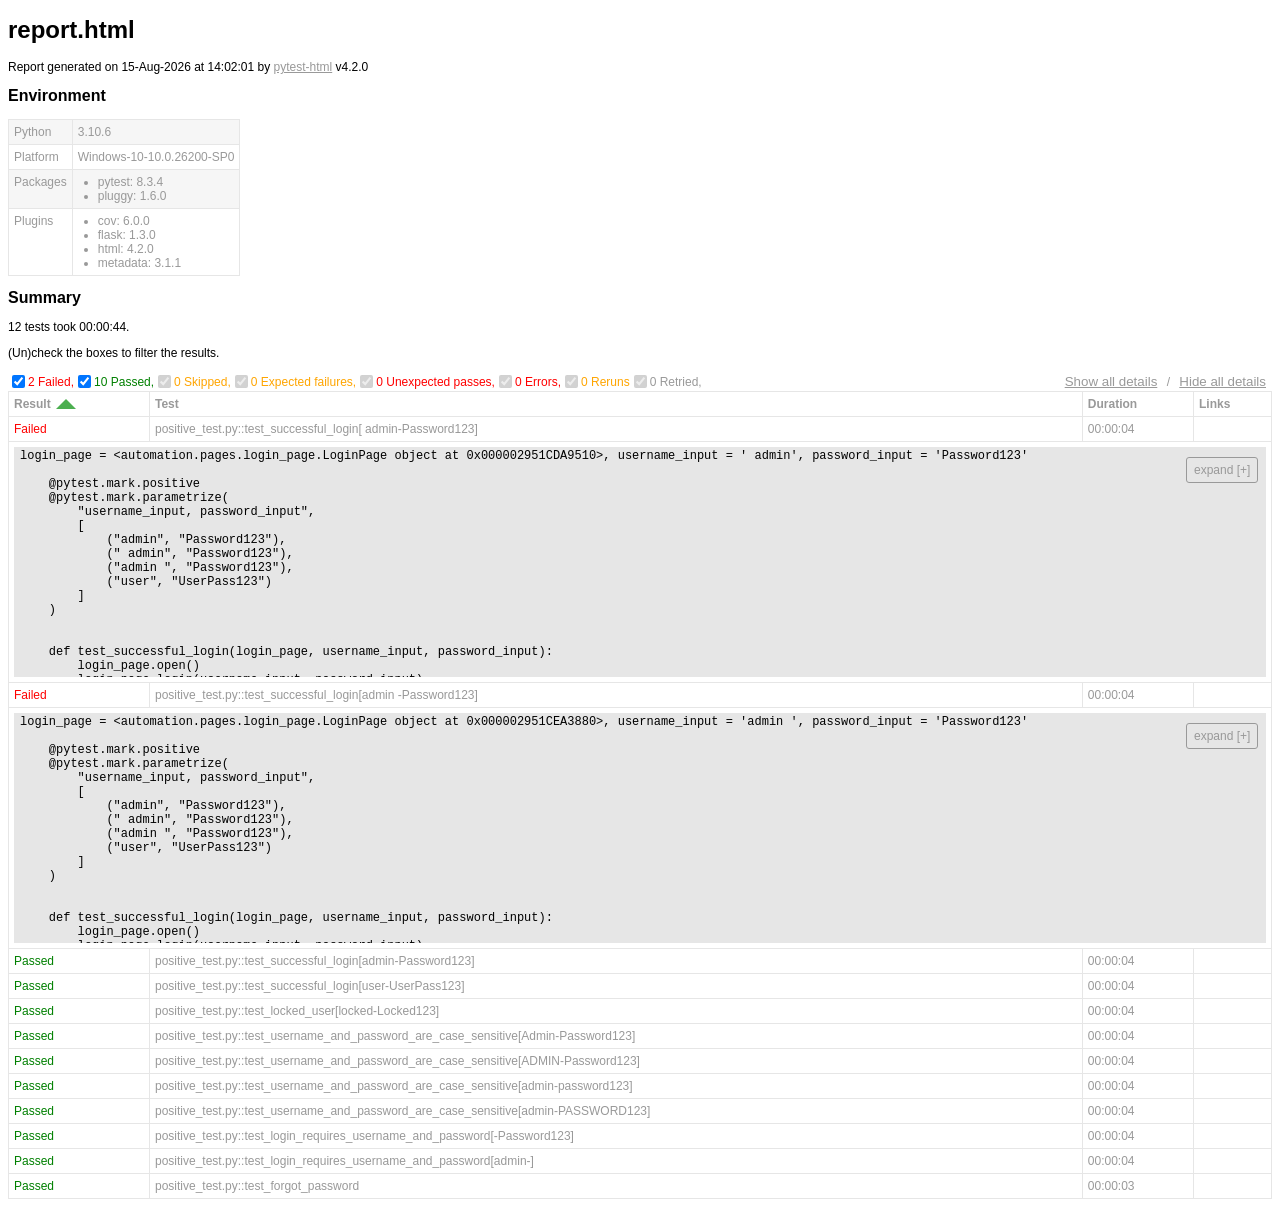
==== commit 0edc9fb3: "add screenshot on failed test" ====
--- a/tests/report.html
+++ b/tests/report.html
@@ -7,7 +7,7 @@
   </head>
   <body>
     <h1 id="title">report.html</h1>
-    <p>Report generated on 15-Aug-2026 at 13:25:18 by <a href="https://pypi.python.org/pypi/pytest-html">pytest-html</a>
+    <p>Report generated on 15-Aug-2026 at 14:02:01 by <a href="https://pypi.python.org/pypi/pytest-html">pytest-html</a>
         v4.2.0</p>
     <div id="environment-header">
       <h2>Environment</h2>
@@ -62,7 +62,7 @@
         <h2>Summary</h2>
         <div class="additional-summary prefix">
         </div>
-        <p class="run-count">12 tests took 00:00:43.</p>
+        <p class="run-count">12 tests took 00:00:44.</p>
         <p class="filter">(Un)check the boxes to filter the results.</p>
         <div class="summary__reload">
           <div class="summary__reload__button hidden" onclick="location.reload()">
@@ -110,7 +110,7 @@
       </thead>
     </table>
   <footer>
-    <div id="data-container" data-jsonblob="{&#34;environment&#34;: {&#34;Python&#34;: &#34;3.10.6&#34;, &#34;Platform&#34;: &#34;Windows-10-10.0.26200-SP0&#34;, &#34;Packages&#34;: {&#34;pytest&#34;: &#34;8.3.4&#34;, &#34;pluggy&#34;: &#34;1.6.0&#34;}, &#34;Plugins&#34;: {&#34;cov&#34;: &#34;6.0.0&#34;, &#34;flask&#34;: &#34;1.3.0&#34;, &#34;html&#34;: &#34;4.2.0&#34;, &#34;metadata&#34;: &#34;3.1.1&#34;}}, &#34;tests&#34;: {&#34;positive_test.py::test_successful_login[admin-Password123]&#34;: [{&#34;extras&#34;: [], &#34;result&#34;: &#34;Passed&#34;, &#34;testId&#34;: &#34;positive_test.py::test_successful_login[admin-Password123]&#34;, &#34;duration&#34;: &#34;00:00:04&#34;, &#34;resultsTableRow&#34;: [&#34;&lt;td class=\&#34;col-result\&#34;&gt;Passed&lt;/td&gt;&#34;, &#34;&lt;td class=\&#34;col-testId\&#34;&gt;positive_test.py::test_successful_login[admin-Password123]&lt;/td&gt;&#34;, &#34;&lt;td class=\&#34;col-duration\&#34;&gt;00:00:04&lt;/td&gt;&#34;, &#34;&lt;td class=\&#34;col-links\&#34;&gt;&lt;/td&gt;&#34;], &#34;log&#34;: &#34;No log output captured.&#34;}], &#34;positive_test.py::test_successful_login[ admin-Password123]&#34;: [{&#34;extras&#34;: [], &#34;result&#34;: &#34;Failed&#34;, &#34;testId&#34;: &#34;positive_test.py::test_successful_login[ admin-Password123]&#34;, &#34;duration&#34;: &#34;00:00:04&#34;, &#34;resultsTableRow&#34;: [&#34;&lt;td class=\&#34;col-result\&#34;&gt;Failed&lt;/td&gt;&#34;, &#34;&lt;td class=\&#34;col-testId\&#34;&gt;positive_test.py::test_successful_login[ admin-Password123]&lt;/td&gt;&#34;, &#34;&lt;td class=\&#34;col-duration\&#34;&gt;00:00:04&lt;/td&gt;&#34;, &#34;&lt;td class=\&#34;col-links\&#34;&gt;&lt;/td&gt;&#34;], &#34;log&#34;: &#34;login_page = &amp;lt;automation.pages.login_page.LoginPage object at 0x0000028DA13097E0&amp;gt;, username_input = &amp;#x27; admin&amp;#x27;, password_input = &amp;#x27;Password123&amp;#x27;\n\n    @pytest.mark.positive\n    @pytest.mark.parametrize(\n        &amp;quot;username_input, password_input&amp;quot;,\n        [\n            (&amp;quot;admin&amp;quot;, &amp;quot;Password123&amp;quot;),\n            (&amp;quot; admin&amp;quot;, &amp;quot;Password123&amp;quot;),\n            (&amp;quot;admin &amp;quot;, &amp;quot;Password123&amp;quot;),\n            (&amp;quot;user&amp;quot;, &amp;quot;UserPass123&amp;quot;)\n        ]\n    )\n    \n    \n    def test_successful_login(login_page, username_input, password_input):\n        login_page.open()\n        login_page.login(username_input, password_input)\n        login_page.click_login()\n    \n        message = login_page.get_message()\n    \n&amp;gt;       assert &amp;quot;Login successful&amp;quot; in message\nE       AssertionError: assert &amp;#x27;Login successful&amp;#x27; in &amp;#x27;Invalid username or password.&amp;#x27;\n\npositive_test.py:23: AssertionError\n&#34;}], &#34;positive_test.py::test_successful_login[admin -Password123]&#34;: [{&#34;extras&#34;: [], &#34;result&#34;: &#34;Failed&#34;, &#34;testId&#34;: &#34;positive_test.py::test_successful_login[admin -Password123]&#34;, &#34;duration&#34;: &#34;00:00:04&#34;, &#34;resultsTableRow&#34;: [&#34;&lt;td class=\&#34;col-result\&#34;&gt;Failed&lt;/td&gt;&#34;, &#34;&lt;td class=\&#34;col-testId\&#34;&gt;positive_test.py::test_successful_login[admin -Password123]&lt;/td&gt;&#34;, &#34;&lt;td class=\&#34;col-duration\&#34;&gt;00:00:04&lt;/td&gt;&#34;, &#34;&lt;td class=\&#34;col-links\&#34;&gt;&lt;/td&gt;&#34;], &#34;log&#34;: &#34;login_page = &amp;lt;automation.pages.login_page.LoginPage object at 0x0000028DA1C0B580&amp;gt;, username_input = &amp;#x27;admin &amp;#x27;, password_input = &amp;#x27;Password123&amp;#x27;\n\n    @pytest.mark.positive\n    @pytest.mark.parametrize(\n        &amp;quot;username_input, password_input&amp;quot;,\n        [\n            (&amp;quot;admin&amp;quot;, &amp;quot;Password123&amp;quot;),\n            (&amp;quot; admin&amp;quot;, &amp;quot;Password123&amp;quot;),\n            (&amp;quot;admin &amp;quot;, &amp;quot;Password123&amp;quot;),\n            (&amp;quot;user&amp;quot;, &amp;quot;UserPass123&amp;quot;)\n        ]\n    )\n    \n    \n    def test_successful_login(login_page, username_input, password_input):\n        login_page.open()\n        login_page.login(username_input, password_input)\n        login_page.click_login()\n    \n        message = login_page.get_message()\n    \n&amp;gt;       assert &amp;quot;Login successful&amp;quot; in message\nE       AssertionError: assert &amp;#x27;Login successful&amp;#x27; in &amp;#x27;Invalid username or password.&amp;#x27;\n\npositive_test.py:23: AssertionError\n&#34;}], &#34;positive_test.py::test_successful_login[user-UserPass123]&#34;: [{&#34;extras&#34;: [], &#34;result&#34;: &#34;Passed&#34;, &#34;testId&#34;: &#34;positive_test.py::test_successful_login[user-UserPass123]&#34;, &#34;duration&#34;: &#34;00:00:04&#34;, &#34;resultsTableRow&#34;: [&#34;&lt;td class=\&#34;col-result\&#34;&gt;Passed&lt;/td&gt;&#34;, &#34;&lt;td class=\&#34;col-testId\&#34;&gt;positive_test.py::test_successful_login[user-UserPass123]&lt;/td&gt;&#34;, &#34;&lt;td class=\&#34;col-duration\&#34;&gt;00:00:04&lt;/td&gt;&#34;, &#34;&lt;td class=\&#34;col-links\&#34;&gt;&lt;/td&gt;&#34;], &#34;log&#34;: &#34;No log output captured.&#34;}], &#34;positive_test.py::test_locked_user[locked-Locked123]&#34;: [{&#34;extras&#34;: [], &#34;result&#34;: &#34;Passed&#34;, &#34;testId&#34;: &#34;positive_test.py::test_locked_user[locked-Locked123]&#34;, &#34;duration&#34;: &#34;00:00:04&#34;, &#34;resultsTableRow&#34;: [&#34;&lt;td class=\&#34;col-result\&#34;&gt;Passed&lt;/td&gt;&#34;, &#34;&lt;td class=\&#34;col-testId\&#34;&gt;positive_test.py::test_locked_user[locked-Locked123]&lt;/td&gt;&#34;, &#34;&lt;td class=\&#34;col-duration\&#34;&gt;00:00:04&lt;/td&gt;&#34;, &#34;&lt;td class=\&#34;col-links\&#34;&gt;&lt;/td&gt;&#34;], &#34;log&#34;: &#34;No log output captured.&#34;}], &#34;positive_test.py::test_username_and_password_are_case_sensitive[Admin-Password123]&#34;: [{&#34;extras&#34;: [], &#34;result&#34;: &#34;Passed&#34;, &#34;testId&#34;: &#34;positive_test.py::test_username_and_password_are_case_sensitive[Admin-Password123]&#34;, &#34;duration&#34;: &#34;00:00:04&#34;, &#34;resultsTableRow&#34;: [&#34;&lt;td class=\&#34;col-result\&#34;&gt;Passed&lt;/td&gt;&#34;, &#34;&lt;td class=\&#34;col-testId\&#34;&gt;positive_test.py::test_username_and_password_are_case_sensitive[Admin-Password123]&lt;/td&gt;&#34;, &#34;&lt;td class=\&#34;col-duration\&#34;&gt;00:00:04&lt;/td&gt;&#34;, &#34;&lt;td class=\&#34;col-links\&#34;&gt;&lt;/td&gt;&#34;], &#34;log&#34;: &#34;No log output captured.&#34;}], &#34;positive_test.py::test_username_and_password_are_case_sensitive[ADMIN-Password123]&#34;: [{&#34;extras&#34;: [], &#34;result&#34;: &#34;Passed&#34;, &#34;testId&#34;: &#34;positive_test.py::test_username_and_password_are_case_sensitive[ADMIN-Password123]&#34;, &#34;duration&#34;: &#34;00:00:04&#34;, &#34;resultsTableRow&#34;: [&#34;&lt;td class=\&#34;col-result\&#34;&gt;Passed&lt;/td&gt;&#34;, &#34;&lt;td class=\&#34;col-testId\&#34;&gt;positive_test.py::test_username_and_password_are_case_sensitive[ADMIN-Password123]&lt;/td&gt;&#34;, &#34;&lt;td class=\&#34;col-duration\&#34;&gt;00:00:04&lt;/td&gt;&#34;, &#34;&lt;td class=\&#34;col-links\&#34;&gt;&lt;/td&gt;&#34;], &#34;log&#34;: &#34;No log output captured.&#34;}], &#34;positive_test.py::test_username_and_password_are_case_sensitive[admin-password123]&#34;: [{&#34;extras&#34;: [], &#34;result&#34;: &#34;Passed&#34;, &#34;testId&#34;: &#34;positive_test.py::test_username_and_password_are_case_sensitive[admin-password123]&#34;, &#34;duration&#34;: &#34;00:00:04&#34;, &#34;resultsTableRow&#34;: [&#34;&lt;td class=\&#34;col-result\&#34;&gt;Passed&lt;/td&gt;&#34;, &#34;&lt;td class=\&#34;col-testId\&#34;&gt;positive_test.py::test_username_and_password_are_case_sensitive[admin-password123]&lt;/td&gt;&#34;, &#34;&lt;td class=\&#34;col-duration\&#34;&gt;00:00:04&lt;/td&gt;&#34;, &#34;&lt;td class=\&#34;col-links\&#34;&gt;&lt;/td&gt;&#34;], &#34;log&#34;: &#34;No log output captured.&#34;}], &#34;positive_test.py::test_username_and_password_are_case_sensitive[admin-PASSWORD123]&#34;: [{&#34;extras&#34;: [], &#34;result&#34;: &#34;Passed&#34;, &#34;testId&#34;: &#34;positive_test.py::test_username_and_password_are_case_sensitive[admin-PASSWORD123]&#34;, &#34;duration&#34;: &#34;00:00:04&#34;, &#34;resultsTableRow&#34;: [&#34;&lt;td class=\&#34;col-result\&#34;&gt;Passed&lt;/td&gt;&#34;, &#34;&lt;td class=\&#34;col-testId\&#34;&gt;positive_test.py::test_username_and_password_are_case_sensitive[admin-PASSWORD123]&lt;/td&gt;&#34;, &#34;&lt;td class=\&#34;col-duration\&#34;&gt;00:00:04&lt;/td&gt;&#34;, &#34;&lt;td class=\&#34;col-links\&#34;&gt;&lt;/td&gt;&#34;], &#34;log&#34;: &#34;No log output captured.&#34;}], &#34;positive_test.py::test_login_requires_username_and_password[-Password123]&#34;: [{&#34;extras&#34;: [], &#34;result&#34;: &#34;Passed&#34;, &#34;testId&#34;: &#34;positive_test.py::test_login_requires_username_and_password[-Password123]&#34;, &#34;duration&#34;: &#34;00:00:04&#34;, &#34;resultsTableRow&#34;: [&#34;&lt;td class=\&#34;col-result\&#34;&gt;Passed&lt;/td&gt;&#34;, &#34;&lt;td class=\&#34;col-testId\&#34;&gt;positive_test.py::test_login_requires_username_and_password[-Password123]&lt;/td&gt;&#34;, &#34;&lt;td class=\&#34;col-duration\&#34;&gt;00:00:04&lt;/td&gt;&#34;, &#34;&lt;td class=\&#34;col-links\&#34;&gt;&lt;/td&gt;&#34;], &#34;log&#34;: &#34;No log output captured.&#34;}], &#34;positive_test.py::test_login_requires_username_and_password[admin-]&#34;: [{&#34;extras&#34;: [], &#34;result&#34;: &#34;Passed&#34;, &#34;testId&#34;: &#34;positive_test.py::test_login_requires_username_and_password[admin-]&#34;, &#34;duration&#34;: &#34;00:00:04&#34;, &#34;resultsTableRow&#34;: [&#34;&lt;td class=\&#34;col-result\&#34;&gt;Passed&lt;/td&gt;&#34;, &#34;&lt;td class=\&#34;col-testId\&#34;&gt;positive_test.py::test_login_requires_username_and_password[admin-]&lt;/td&gt;&#34;, &#34;&lt;td class=\&#34;col-duration\&#34;&gt;00:00:04&lt;/td&gt;&#34;, &#34;&lt;td class=\&#34;col-links\&#34;&gt;&lt;/td&gt;&#34;], &#34;log&#34;: &#34;No log output captured.&#34;}], &#34;positive_test.py::test_forgot_password&#34;: [{&#34;extras&#34;: [], &#34;result&#34;: &#34;Passed&#34;, &#34;testId&#34;: &#34;positive_test.py::test_forgot_password&#34;, &#34;duration&#34;: &#34;00:00:04&#34;, &#34;resultsTableRow&#34;: [&#34;&lt;td class=\&#34;col-result\&#34;&gt;Passed&lt;/td&gt;&#34;, &#34;&lt;td class=\&#34;col-testId\&#34;&gt;positive_test.py::test_forgot_password&lt;/td&gt;&#34;, &#34;&lt;td class=\&#34;col-duration\&#34;&gt;00:00:04&lt;/td&gt;&#34;, &#34;&lt;td class=\&#34;col-links\&#34;&gt;&lt;/td&gt;&#34;], &#34;log&#34;: &#34;No log output captured.&#34;}]}, &#34;renderCollapsed&#34;: [&#34;passed&#34;], &#34;initialSort&#34;: &#34;result&#34;, &#34;title&#34;: &#34;report.html&#34;}"></div>
+    <div id="data-container" data-jsonblob="{&#34;environment&#34;: {&#34;Python&#34;: &#34;3.10.6&#34;, &#34;Platform&#34;: &#34;Windows-10-10.0.26200-SP0&#34;, &#34;Packages&#34;: {&#34;pytest&#34;: &#34;8.3.4&#34;, &#34;pluggy&#34;: &#34;1.6.0&#34;}, &#34;Plugins&#34;: {&#34;cov&#34;: &#34;6.0.0&#34;, &#34;flask&#34;: &#34;1.3.0&#34;, &#34;html&#34;: &#34;4.2.0&#34;, &#34;metadata&#34;: &#34;3.1.1&#34;}}, &#34;tests&#34;: {&#34;positive_test.py::test_successful_login[admin-Password123]&#34;: [{&#34;extras&#34;: [], &#34;result&#34;: &#34;Passed&#34;, &#34;testId&#34;: &#34;positive_test.py::test_successful_login[admin-Password123]&#34;, &#34;duration&#34;: &#34;00:00:04&#34;, &#34;resultsTableRow&#34;: [&#34;&lt;td class=\&#34;col-result\&#34;&gt;Passed&lt;/td&gt;&#34;, &#34;&lt;td class=\&#34;col-testId\&#34;&gt;positive_test.py::test_successful_login[admin-Password123]&lt;/td&gt;&#34;, &#34;&lt;td class=\&#34;col-duration\&#34;&gt;00:00:04&lt;/td&gt;&#34;, &#34;&lt;td class=\&#34;col-links\&#34;&gt;&lt;/td&gt;&#34;], &#34;log&#34;: &#34;No log output captured.&#34;}], &#34;positive_test.py::test_successful_login[ admin-Password123]&#34;: [{&#34;extras&#34;: [], &#34;result&#34;: &#34;Failed&#34;, &#34;testId&#34;: &#34;positive_test.py::test_successful_login[ admin-Password123]&#34;, &#34;duration&#34;: &#34;00:00:04&#34;, &#34;resultsTableRow&#34;: [&#34;&lt;td class=\&#34;col-result\&#34;&gt;Failed&lt;/td&gt;&#34;, &#34;&lt;td class=\&#34;col-testId\&#34;&gt;positive_test.py::test_successful_login[ admin-Password123]&lt;/td&gt;&#34;, &#34;&lt;td class=\&#34;col-duration\&#34;&gt;00:00:04&lt;/td&gt;&#34;, &#34;&lt;td class=\&#34;col-links\&#34;&gt;&lt;/td&gt;&#34;], &#34;log&#34;: &#34;login_page = &amp;lt;automation.pages.login_page.LoginPage object at 0x000002951CDA9510&amp;gt;, username_input = &amp;#x27; admin&amp;#x27;, password_input = &amp;#x27;Password123&amp;#x27;\n\n    @pytest.mark.positive\n    @pytest.mark.parametrize(\n        &amp;quot;username_input, password_input&amp;quot;,\n        [\n            (&amp;quot;admin&amp;quot;, &amp;quot;Password123&amp;quot;),\n            (&amp;quot; admin&amp;quot;, &amp;quot;Password123&amp;quot;),\n            (&amp;quot;admin &amp;quot;, &amp;quot;Password123&amp;quot;),\n            (&amp;quot;user&amp;quot;, &amp;quot;UserPass123&amp;quot;)\n        ]\n    )\n    \n    \n    def test_successful_login(login_page, username_input, password_input):\n        login_page.open()\n        login_page.login(username_input, password_input)\n        login_page.click_login()\n    \n        message = login_page.get_message()\n    \n&amp;gt;       assert &amp;quot;Login successful&amp;quot; in message\nE       AssertionError: assert &amp;#x27;Login successful&amp;#x27; in &amp;#x27;Invalid username or password.&amp;#x27;\n\npositive_test.py:23: AssertionError\n&#34;}], &#34;positive_test.py::test_successful_login[admin -Password123]&#34;: [{&#34;extras&#34;: [], &#34;result&#34;: &#34;Failed&#34;, &#34;testId&#34;: &#34;positive_test.py::test_successful_login[admin -Password123]&#34;, &#34;duration&#34;: &#34;00:00:04&#34;, &#34;resultsTableRow&#34;: [&#34;&lt;td class=\&#34;col-result\&#34;&gt;Failed&lt;/td&gt;&#34;, &#34;&lt;td class=\&#34;col-testId\&#34;&gt;positive_test.py::test_successful_login[admin -Password123]&lt;/td&gt;&#34;, &#34;&lt;td class=\&#34;col-duration\&#34;&gt;00:00:04&lt;/td&gt;&#34;, &#34;&lt;td class=\&#34;col-links\&#34;&gt;&lt;/td&gt;&#34;], &#34;log&#34;: &#34;login_page = &amp;lt;automation.pages.login_page.LoginPage object at 0x000002951CEA3880&amp;gt;, username_input = &amp;#x27;admin &amp;#x27;, password_input = &amp;#x27;Password123&amp;#x27;\n\n    @pytest.mark.positive\n    @pytest.mark.parametrize(\n        &amp;quot;username_input, password_input&amp;quot;,\n        [\n            (&amp;quot;admin&amp;quot;, &amp;quot;Password123&amp;quot;),\n            (&amp;quot; admin&amp;quot;, &amp;quot;Password123&amp;quot;),\n            (&amp;quot;admin &amp;quot;, &amp;quot;Password123&amp;quot;),\n            (&amp;quot;user&amp;quot;, &amp;quot;UserPass123&amp;quot;)\n        ]\n    )\n    \n    \n    def test_successful_login(login_page, username_input, password_input):\n        login_page.open()\n        login_page.login(username_input, password_input)\n        login_page.click_login()\n    \n        message = login_page.get_message()\n    \n&amp;gt;       assert &amp;quot;Login successful&amp;quot; in message\nE       AssertionError: assert &amp;#x27;Login successful&amp;#x27; in &amp;#x27;Invalid username or password.&amp;#x27;\n\npositive_test.py:23: AssertionError\n&#34;}], &#34;positive_test.py::test_successful_login[user-UserPass123]&#34;: [{&#34;extras&#34;: [], &#34;result&#34;: &#34;Passed&#34;, &#34;testId&#34;: &#34;positive_test.py::test_successful_login[user-UserPass123]&#34;, &#34;duration&#34;: &#34;00:00:04&#34;, &#34;resultsTableRow&#34;: [&#34;&lt;td class=\&#34;col-result\&#34;&gt;Passed&lt;/td&gt;&#34;, &#34;&lt;td class=\&#34;col-testId\&#34;&gt;positive_test.py::test_successful_login[user-UserPass123]&lt;/td&gt;&#34;, &#34;&lt;td class=\&#34;col-duration\&#34;&gt;00:00:04&lt;/td&gt;&#34;, &#34;&lt;td class=\&#34;col-links\&#34;&gt;&lt;/td&gt;&#34;], &#34;log&#34;: &#34;No log output captured.&#34;}], &#34;positive_test.py::test_locked_user[locked-Locked123]&#34;: [{&#34;extras&#34;: [], &#34;result&#34;: &#34;Passed&#34;, &#34;testId&#34;: &#34;positive_test.py::test_locked_user[locked-Locked123]&#34;, &#34;duration&#34;: &#34;00:00:04&#34;, &#34;resultsTableRow&#34;: [&#34;&lt;td class=\&#34;col-result\&#34;&gt;Passed&lt;/td&gt;&#34;, &#34;&lt;td class=\&#34;col-testId\&#34;&gt;positive_test.py::test_locked_user[locked-Locked123]&lt;/td&gt;&#34;, &#34;&lt;td class=\&#34;col-duration\&#34;&gt;00:00:04&lt;/td&gt;&#34;, &#34;&lt;td class=\&#34;col-links\&#34;&gt;&lt;/td&gt;&#34;], &#34;log&#34;: &#34;No log output captured.&#34;}], &#34;positive_test.py::test_username_and_password_are_case_sensitive[Admin-Password123]&#34;: [{&#34;extras&#34;: [], &#34;result&#34;: &#34;Passed&#34;, &#34;testId&#34;: &#34;positive_test.py::test_username_and_password_are_case_sensitive[Admin-Password123]&#34;, &#34;duration&#34;: &#34;00:00:04&#34;, &#34;resultsTableRow&#34;: [&#34;&lt;td class=\&#34;col-result\&#34;&gt;Passed&lt;/td&gt;&#34;, &#34;&lt;td class=\&#34;col-testId\&#34;&gt;positive_test.py::test_username_and_password_are_case_sensitive[Admin-Password123]&lt;/td&gt;&#34;, &#34;&lt;td class=\&#34;col-duration\&#34;&gt;00:00:04&lt;/td&gt;&#34;, &#34;&lt;td class=\&#34;col-links\&#34;&gt;&lt;/td&gt;&#34;], &#34;log&#34;: &#34;No log output captured.&#34;}], &#34;positive_test.py::test_username_and_password_are_case_sensitive[ADMIN-Password123]&#34;: [{&#34;extras&#34;: [], &#34;result&#34;: &#34;Passed&#34;, &#34;testId&#34;: &#34;positive_test.py::test_username_and_password_are_case_sensitive[ADMIN-Password123]&#34;, &#34;duration&#34;: &#34;00:00:04&#34;, &#34;resultsTableRow&#34;: [&#34;&lt;td class=\&#34;col-result\&#34;&gt;Passed&lt;/td&gt;&#34;, &#34;&lt;td class=\&#34;col-testId\&#34;&gt;positive_test.py::test_username_and_password_are_case_sensitive[ADMIN-Password123]&lt;/td&gt;&#34;, &#34;&lt;td class=\&#34;col-duration\&#34;&gt;00:00:04&lt;/td&gt;&#34;, &#34;&lt;td class=\&#34;col-links\&#34;&gt;&lt;/td&gt;&#34;], &#34;log&#34;: &#34;No log output captured.&#34;}], &#34;positive_test.py::test_username_and_password_are_case_sensitive[admin-password123]&#34;: [{&#34;extras&#34;: [], &#34;result&#34;: &#34;Passed&#34;, &#34;testId&#34;: &#34;positive_test.py::test_username_and_password_are_case_sensitive[admin-password123]&#34;, &#34;duration&#34;: &#34;00:00:04&#34;, &#34;resultsTableRow&#34;: [&#34;&lt;td class=\&#34;col-result\&#34;&gt;Passed&lt;/td&gt;&#34;, &#34;&lt;td class=\&#34;col-testId\&#34;&gt;positive_test.py::test_username_and_password_are_case_sensitive[admin-password123]&lt;/td&gt;&#34;, &#34;&lt;td class=\&#34;col-duration\&#34;&gt;00:00:04&lt;/td&gt;&#34;, &#34;&lt;td class=\&#34;col-links\&#34;&gt;&lt;/td&gt;&#34;], &#34;log&#34;: &#34;No log output captured.&#34;}], &#34;positive_test.py::test_username_and_password_are_case_sensitive[admin-PASSWORD123]&#34;: [{&#34;extras&#34;: [], &#34;result&#34;: &#34;Passed&#34;, &#34;testId&#34;: &#34;positive_test.py::test_username_and_password_are_case_sensitive[admin-PASSWORD123]&#34;, &#34;duration&#34;: &#34;00:00:04&#34;, &#34;resultsTableRow&#34;: [&#34;&lt;td class=\&#34;col-result\&#34;&gt;Passed&lt;/td&gt;&#34;, &#34;&lt;td class=\&#34;col-testId\&#34;&gt;positive_test.py::test_username_and_password_are_case_sensitive[admin-PASSWORD123]&lt;/td&gt;&#34;, &#34;&lt;td class=\&#34;col-duration\&#34;&gt;00:00:04&lt;/td&gt;&#34;, &#34;&lt;td class=\&#34;col-links\&#34;&gt;&lt;/td&gt;&#34;], &#34;log&#34;: &#34;No log output captured.&#34;}], &#34;positive_test.py::test_login_requires_username_and_password[-Password123]&#34;: [{&#34;extras&#34;: [], &#34;result&#34;: &#34;Passed&#34;, &#34;testId&#34;: &#34;positive_test.py::test_login_requires_username_and_password[-Password123]&#34;, &#34;duration&#34;: &#34;00:00:04&#34;, &#34;resultsTableRow&#34;: [&#34;&lt;td class=\&#34;col-result\&#34;&gt;Passed&lt;/td&gt;&#34;, &#34;&lt;td class=\&#34;col-testId\&#34;&gt;positive_test.py::test_login_requires_username_and_password[-Password123]&lt;/td&gt;&#34;, &#34;&lt;td class=\&#34;col-duration\&#34;&gt;00:00:04&lt;/td&gt;&#34;, &#34;&lt;td class=\&#34;col-links\&#34;&gt;&lt;/td&gt;&#34;], &#34;log&#34;: &#34;No log output captured.&#34;}], &#34;positive_test.py::test_login_requires_username_and_password[admin-]&#34;: [{&#34;extras&#34;: [], &#34;result&#34;: &#34;Passed&#34;, &#34;testId&#34;: &#34;positive_test.py::test_login_requires_username_and_password[admin-]&#34;, &#34;duration&#34;: &#34;00:00:04&#34;, &#34;resultsTableRow&#34;: [&#34;&lt;td class=\&#34;col-result\&#34;&gt;Passed&lt;/td&gt;&#34;, &#34;&lt;td class=\&#34;col-testId\&#34;&gt;positive_test.py::test_login_requires_username_and_password[admin-]&lt;/td&gt;&#34;, &#34;&lt;td class=\&#34;col-duration\&#34;&gt;00:00:04&lt;/td&gt;&#34;, &#34;&lt;td class=\&#34;col-links\&#34;&gt;&lt;/td&gt;&#34;], &#34;log&#34;: &#34;No log output captured.&#34;}], &#34;positive_test.py::test_forgot_password&#34;: [{&#34;extras&#34;: [], &#34;result&#34;: &#34;Passed&#34;, &#34;testId&#34;: &#34;positive_test.py::test_forgot_password&#34;, &#34;duration&#34;: &#34;00:00:03&#34;, &#34;resultsTableRow&#34;: [&#34;&lt;td class=\&#34;col-result\&#34;&gt;Passed&lt;/td&gt;&#34;, &#34;&lt;td class=\&#34;col-testId\&#34;&gt;positive_test.py::test_forgot_password&lt;/td&gt;&#34;, &#34;&lt;td class=\&#34;col-duration\&#34;&gt;00:00:03&lt;/td&gt;&#34;, &#34;&lt;td class=\&#34;col-links\&#34;&gt;&lt;/td&gt;&#34;], &#34;log&#34;: &#34;No log output captured.&#34;}]}, &#34;renderCollapsed&#34;: [&#34;passed&#34;], &#34;initialSort&#34;: &#34;result&#34;, &#34;title&#34;: &#34;report.html&#34;}"></div>
     <script>
       (function(){function r(e,n,t){function o(i,f){if(!n[i]){if(!e[i]){var c="function"==typeof require&&require;if(!f&&c)return c(i,!0);if(u)return u(i,!0);var a=new Error("Cannot find module '"+i+"'");throw a.code="MODULE_NOT_FOUND",a}var p=n[i]={exports:{}};e[i][0].call(p.exports,function(r){var n=e[i][1][r];return o(n||r)},p,p.exports,r,e,n,t)}return n[i].exports}for(var u="function"==typeof require&&require,i=0;i<t.length;i++)o(t[i]);return o}return r})()({1:[function(require,module,exports){
 const { getCollapsedCategory, setCollapsedIds } = require('./storage.js')
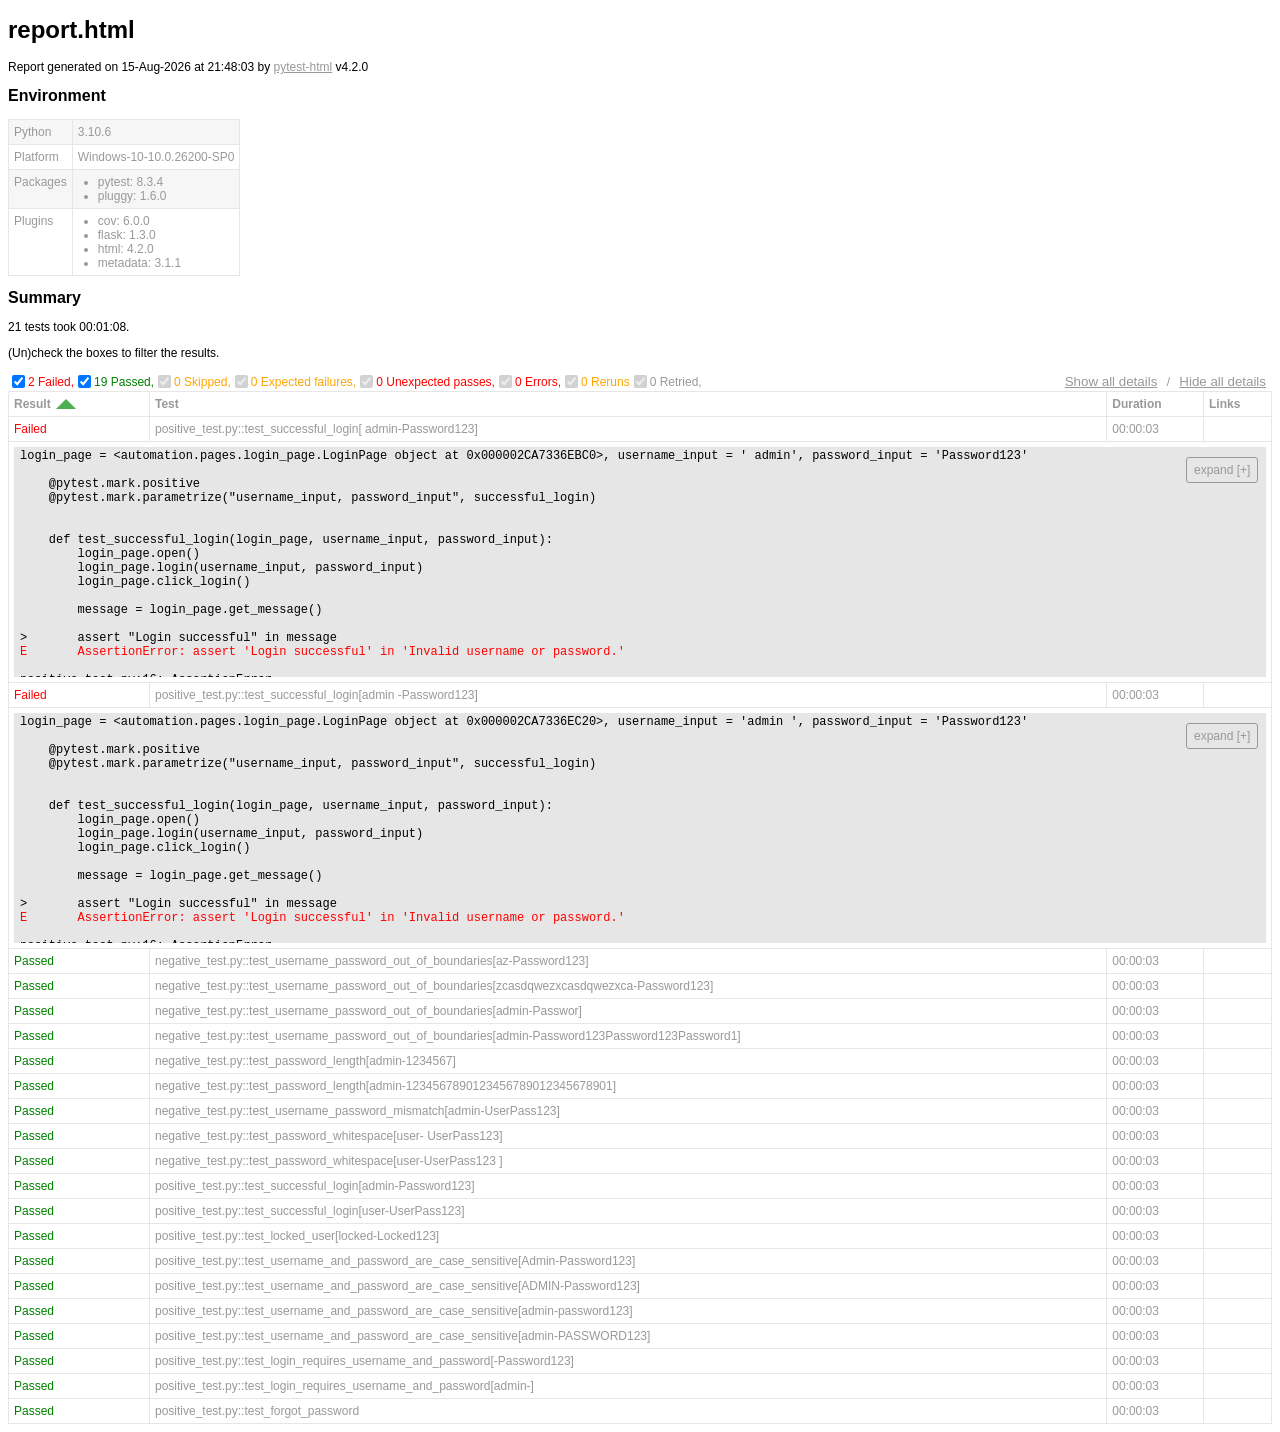
==== commit f07572e3: "move parametrize to file" ====
--- a/tests/report.html
+++ b/tests/report.html
@@ -3,11 +3,332 @@
   <head>
     <meta charset="utf-8"/>
     <title id="head-title">report.html</title>
-      <link href="assets\style.css" rel="stylesheet" type="text/css"/>
+      <style type="text/css">body {
+  font-family: Helvetica, Arial, sans-serif;
+  font-size: 12px;
+  /* do not increase min-width as some may use split screens */
+  min-width: 800px;
+  color: #999;
+}
+
+h1 {
+  font-size: 24px;
+  color: black;
+}
+
+h2 {
+  font-size: 16px;
+  color: black;
+}
+
+p {
+  color: black;
+}
+
+a {
+  color: #999;
+}
+
+table {
+  border-collapse: collapse;
+}
+
+/******************************
+ * SUMMARY INFORMATION
+ ******************************/
+#environment td {
+  padding: 5px;
+  border: 1px solid #e6e6e6;
+  vertical-align: top;
+}
+#environment tr:nth-child(odd) {
+  background-color: #f6f6f6;
+}
+#environment ul {
+  margin: 0;
+  padding: 0 20px;
+}
+
+/******************************
+ * TEST RESULT COLORS
+ ******************************/
+span.passed,
+.passed .col-result {
+  color: green;
+}
+
+span.skipped,
+span.xfailed,
+span.rerun,
+.skipped .col-result,
+.xfailed .col-result,
+.rerun .col-result {
+  color: orange;
+}
+
+span.error,
+span.failed,
+span.xpassed,
+.error .col-result,
+.failed .col-result,
+.xpassed .col-result {
+  color: red;
+}
+
+.col-links__extra {
+  margin-right: 3px;
+}
+
+/******************************
+ * RESULTS TABLE
+ *
+ * 1. Table Layout
+ * 2. Extra
+ * 3. Sorting items
+ *
+ ******************************/
+/*------------------
+ * 1. Table Layout
+ *------------------*/
+#results-table {
+  border: 1px solid #e6e6e6;
+  color: #999;
+  font-size: 12px;
+  width: 100%;
+}
+#results-table th,
+#results-table td {
+  padding: 5px;
+  border: 1px solid #e6e6e6;
+  text-align: left;
+}
+#results-table th {
+  font-weight: bold;
+}
+
+/*------------------
+ * 2. Extra
+ *------------------*/
+.logwrapper {
+  max-height: 230px;
+  overflow-y: scroll;
+  background-color: #e6e6e6;
+}
+.logwrapper.expanded {
+  max-height: none;
+}
+.logwrapper.expanded .logexpander:after {
+  content: "collapse [-]";
+}
+.logwrapper .logexpander {
+  z-index: 1;
+  position: sticky;
+  top: 10px;
+  width: max-content;
+  border: 1px solid;
+  border-radius: 3px;
+  padding: 5px 7px;
+  margin: 10px 0 10px calc(100% - 80px);
+  cursor: pointer;
+  background-color: #e6e6e6;
+}
+.logwrapper .logexpander:after {
+  content: "expand [+]";
+}
+.logwrapper .logexpander:hover {
+  color: #000;
+  border-color: #000;
+}
+.logwrapper .log {
+  min-height: 40px;
+  position: relative;
+  top: -50px;
+  height: calc(100% + 50px);
+  border: 1px solid #e6e6e6;
+  color: black;
+  display: block;
+  font-family: "Courier New", Courier, monospace;
+  padding: 5px;
+  padding-right: 80px;
+  white-space: pre-wrap;
+}
+
+div.media {
+  border: 1px solid #e6e6e6;
+  float: right;
+  height: 240px;
+  margin: 0 5px;
+  overflow: hidden;
+  width: 320px;
+}
+
+.media-container {
+  display: grid;
+  grid-template-columns: 25px auto 25px;
+  align-items: center;
+  flex: 1 1;
+  overflow: hidden;
+  height: 200px;
+}
+
+.media-container--fullscreen {
+  grid-template-columns: 0px auto 0px;
+}
+
+.media-container__nav--right,
+.media-container__nav--left {
+  text-align: center;
+  cursor: pointer;
+}
+
+.media-container__viewport {
+  cursor: pointer;
+  text-align: center;
+  height: inherit;
+}
+.media-container__viewport img,
+.media-container__viewport video {
+  object-fit: cover;
+  width: 100%;
+  max-height: 100%;
+}
+
+.media__name,
+.media__counter {
+  display: flex;
+  flex-direction: row;
+  justify-content: space-around;
+  flex: 0 0 25px;
+  align-items: center;
+}
+
+.collapsible td:not(.col-links) {
+  cursor: pointer;
+}
+.collapsible td:not(.col-links):hover::after {
+  color: #bbb;
+  font-style: italic;
+  cursor: pointer;
+}
+
+.col-result {
+  width: 130px;
+}
+.col-result:hover::after {
+  content: " (hide details)";
+}
+
+.col-result.collapsed:hover::after {
+  content: " (show details)";
+}
+
+#environment-header h2:hover::after {
+  content: " (hide details)";
+  color: #bbb;
+  font-style: italic;
+  cursor: pointer;
+  font-size: 12px;
+}
+
+#environment-header.collapsed h2:hover::after {
+  content: " (show details)";
+  color: #bbb;
+  font-style: italic;
+  cursor: pointer;
+  font-size: 12px;
+}
+
+/*------------------
+ * 3. Sorting items
+ *------------------*/
+.sortable {
+  cursor: pointer;
+}
+.sortable.desc:after {
+  content: " ";
+  position: relative;
+  left: 5px;
+  bottom: -12.5px;
+  border: 10px solid #4caf50;
+  border-bottom: 0;
+  border-left-color: transparent;
+  border-right-color: transparent;
+}
+.sortable.asc:after {
+  content: " ";
+  position: relative;
+  left: 5px;
+  bottom: 12.5px;
+  border: 10px solid #4caf50;
+  border-top: 0;
+  border-left-color: transparent;
+  border-right-color: transparent;
+}
+
+.hidden, .summary__reload__button.hidden {
+  display: none;
+}
+
+.summary__data {
+  flex: 0 0 550px;
+}
+.summary__reload {
+  flex: 1 1;
+  display: flex;
+  justify-content: center;
+}
+.summary__reload__button {
+  flex: 0 0 300px;
+  display: flex;
+  color: white;
+  font-weight: bold;
+  background-color: #4caf50;
+  text-align: center;
+  justify-content: center;
+  align-items: center;
+  border-radius: 3px;
+  cursor: pointer;
+}
+.summary__reload__button:hover {
+  background-color: #46a049;
+}
+.summary__spacer {
+  flex: 0 0 550px;
+}
+
+.controls {
+  display: flex;
+  justify-content: space-between;
+}
+
+.filters,
+.collapse {
+  display: flex;
+  align-items: center;
+}
+.filters button,
+.collapse button {
+  color: #999;
+  border: none;
+  background: none;
+  cursor: pointer;
+  text-decoration: underline;
+}
+.filters button:hover,
+.collapse button:hover {
+  color: #ccc;
+}
+
+.filter__label {
+  margin-right: 10px;
+}
+
+      </style>
+    
   </head>
   <body>
     <h1 id="title">report.html</h1>
-    <p>Report generated on 15-Aug-2026 at 14:02:01 by <a href="https://pypi.python.org/pypi/pytest-html">pytest-html</a>
+    <p>Report generated on 15-Aug-2026 at 21:48:03 by <a href="https://pypi.python.org/pypi/pytest-html">pytest-html</a>
         v4.2.0</p>
     <div id="environment-header">
       <h2>Environment</h2>
@@ -62,7 +383,7 @@
         <h2>Summary</h2>
         <div class="additional-summary prefix">
         </div>
-        <p class="run-count">12 tests took 00:00:44.</p>
+        <p class="run-count">21 tests took 00:01:08.</p>
         <p class="filter">(Un)check the boxes to filter the results.</p>
         <div class="summary__reload">
           <div class="summary__reload__button hidden" onclick="location.reload()">
@@ -75,7 +396,7 @@
             <input checked="true" class="filter" name="filter_checkbox" type="checkbox" data-test-result="failed" >
             <span class="failed">2 Failed,</span>
             <input checked="true" class="filter" name="filter_checkbox" type="checkbox" data-test-result="passed" >
-            <span class="passed">10 Passed,</span>
+            <span class="passed">19 Passed,</span>
             <input checked="true" class="filter" name="filter_checkbox" type="checkbox" data-test-result="skipped" disabled>
             <span class="skipped">0 Skipped,</span>
             <input checked="true" class="filter" name="filter_checkbox" type="checkbox" data-test-result="xfailed" disabled>
@@ -110,7 +431,7 @@
       </thead>
     </table>
   <footer>
-    <div id="data-container" data-jsonblob="{&#34;environment&#34;: {&#34;Python&#34;: &#34;3.10.6&#34;, &#34;Platform&#34;: &#34;Windows-10-10.0.26200-SP0&#34;, &#34;Packages&#34;: {&#34;pytest&#34;: &#34;8.3.4&#34;, &#34;pluggy&#34;: &#34;1.6.0&#34;}, &#34;Plugins&#34;: {&#34;cov&#34;: &#34;6.0.0&#34;, &#34;flask&#34;: &#34;1.3.0&#34;, &#34;html&#34;: &#34;4.2.0&#34;, &#34;metadata&#34;: &#34;3.1.1&#34;}}, &#34;tests&#34;: {&#34;positive_test.py::test_successful_login[admin-Password123]&#34;: [{&#34;extras&#34;: [], &#34;result&#34;: &#34;Passed&#34;, &#34;testId&#34;: &#34;positive_test.py::test_successful_login[admin-Password123]&#34;, &#34;duration&#34;: &#34;00:00:04&#34;, &#34;resultsTableRow&#34;: [&#34;&lt;td class=\&#34;col-result\&#34;&gt;Passed&lt;/td&gt;&#34;, &#34;&lt;td class=\&#34;col-testId\&#34;&gt;positive_test.py::test_successful_login[admin-Password123]&lt;/td&gt;&#34;, &#34;&lt;td class=\&#34;col-duration\&#34;&gt;00:00:04&lt;/td&gt;&#34;, &#34;&lt;td class=\&#34;col-links\&#34;&gt;&lt;/td&gt;&#34;], &#34;log&#34;: &#34;No log output captured.&#34;}], &#34;positive_test.py::test_successful_login[ admin-Password123]&#34;: [{&#34;extras&#34;: [], &#34;result&#34;: &#34;Failed&#34;, &#34;testId&#34;: &#34;positive_test.py::test_successful_login[ admin-Password123]&#34;, &#34;duration&#34;: &#34;00:00:04&#34;, &#34;resultsTableRow&#34;: [&#34;&lt;td class=\&#34;col-result\&#34;&gt;Failed&lt;/td&gt;&#34;, &#34;&lt;td class=\&#34;col-testId\&#34;&gt;positive_test.py::test_successful_login[ admin-Password123]&lt;/td&gt;&#34;, &#34;&lt;td class=\&#34;col-duration\&#34;&gt;00:00:04&lt;/td&gt;&#34;, &#34;&lt;td class=\&#34;col-links\&#34;&gt;&lt;/td&gt;&#34;], &#34;log&#34;: &#34;login_page = &amp;lt;automation.pages.login_page.LoginPage object at 0x000002951CDA9510&amp;gt;, username_input = &amp;#x27; admin&amp;#x27;, password_input = &amp;#x27;Password123&amp;#x27;\n\n    @pytest.mark.positive\n    @pytest.mark.parametrize(\n        &amp;quot;username_input, password_input&amp;quot;,\n        [\n            (&amp;quot;admin&amp;quot;, &amp;quot;Password123&amp;quot;),\n            (&amp;quot; admin&amp;quot;, &amp;quot;Password123&amp;quot;),\n            (&amp;quot;admin &amp;quot;, &amp;quot;Password123&amp;quot;),\n            (&amp;quot;user&amp;quot;, &amp;quot;UserPass123&amp;quot;)\n        ]\n    )\n    \n    \n    def test_successful_login(login_page, username_input, password_input):\n        login_page.open()\n        login_page.login(username_input, password_input)\n        login_page.click_login()\n    \n        message = login_page.get_message()\n    \n&amp;gt;       assert &amp;quot;Login successful&amp;quot; in message\nE       AssertionError: assert &amp;#x27;Login successful&amp;#x27; in &amp;#x27;Invalid username or password.&amp;#x27;\n\npositive_test.py:23: AssertionError\n&#34;}], &#34;positive_test.py::test_successful_login[admin -Password123]&#34;: [{&#34;extras&#34;: [], &#34;result&#34;: &#34;Failed&#34;, &#34;testId&#34;: &#34;positive_test.py::test_successful_login[admin -Password123]&#34;, &#34;duration&#34;: &#34;00:00:04&#34;, &#34;resultsTableRow&#34;: [&#34;&lt;td class=\&#34;col-result\&#34;&gt;Failed&lt;/td&gt;&#34;, &#34;&lt;td class=\&#34;col-testId\&#34;&gt;positive_test.py::test_successful_login[admin -Password123]&lt;/td&gt;&#34;, &#34;&lt;td class=\&#34;col-duration\&#34;&gt;00:00:04&lt;/td&gt;&#34;, &#34;&lt;td class=\&#34;col-links\&#34;&gt;&lt;/td&gt;&#34;], &#34;log&#34;: &#34;login_page = &amp;lt;automation.pages.login_page.LoginPage object at 0x000002951CEA3880&amp;gt;, username_input = &amp;#x27;admin &amp;#x27;, password_input = &amp;#x27;Password123&amp;#x27;\n\n    @pytest.mark.positive\n    @pytest.mark.parametrize(\n        &amp;quot;username_input, password_input&amp;quot;,\n        [\n            (&amp;quot;admin&amp;quot;, &amp;quot;Password123&amp;quot;),\n            (&amp;quot; admin&amp;quot;, &amp;quot;Password123&amp;quot;),\n            (&amp;quot;admin &amp;quot;, &amp;quot;Password123&amp;quot;),\n            (&amp;quot;user&amp;quot;, &amp;quot;UserPass123&amp;quot;)\n        ]\n    )\n    \n    \n    def test_successful_login(login_page, username_input, password_input):\n        login_page.open()\n        login_page.login(username_input, password_input)\n        login_page.click_login()\n    \n        message = login_page.get_message()\n    \n&amp;gt;       assert &amp;quot;Login successful&amp;quot; in message\nE       AssertionError: assert &amp;#x27;Login successful&amp;#x27; in &amp;#x27;Invalid username or password.&amp;#x27;\n\npositive_test.py:23: AssertionError\n&#34;}], &#34;positive_test.py::test_successful_login[user-UserPass123]&#34;: [{&#34;extras&#34;: [], &#34;result&#34;: &#34;Passed&#34;, &#34;testId&#34;: &#34;positive_test.py::test_successful_login[user-UserPass123]&#34;, &#34;duration&#34;: &#34;00:00:04&#34;, &#34;resultsTableRow&#34;: [&#34;&lt;td class=\&#34;col-result\&#34;&gt;Passed&lt;/td&gt;&#34;, &#34;&lt;td class=\&#34;col-testId\&#34;&gt;positive_test.py::test_successful_login[user-UserPass123]&lt;/td&gt;&#34;, &#34;&lt;td class=\&#34;col-duration\&#34;&gt;00:00:04&lt;/td&gt;&#34;, &#34;&lt;td class=\&#34;col-links\&#34;&gt;&lt;/td&gt;&#34;], &#34;log&#34;: &#34;No log output captured.&#34;}], &#34;positive_test.py::test_locked_user[locked-Locked123]&#34;: [{&#34;extras&#34;: [], &#34;result&#34;: &#34;Passed&#34;, &#34;testId&#34;: &#34;positive_test.py::test_locked_user[locked-Locked123]&#34;, &#34;duration&#34;: &#34;00:00:04&#34;, &#34;resultsTableRow&#34;: [&#34;&lt;td class=\&#34;col-result\&#34;&gt;Passed&lt;/td&gt;&#34;, &#34;&lt;td class=\&#34;col-testId\&#34;&gt;positive_test.py::test_locked_user[locked-Locked123]&lt;/td&gt;&#34;, &#34;&lt;td class=\&#34;col-duration\&#34;&gt;00:00:04&lt;/td&gt;&#34;, &#34;&lt;td class=\&#34;col-links\&#34;&gt;&lt;/td&gt;&#34;], &#34;log&#34;: &#34;No log output captured.&#34;}], &#34;positive_test.py::test_username_and_password_are_case_sensitive[Admin-Password123]&#34;: [{&#34;extras&#34;: [], &#34;result&#34;: &#34;Passed&#34;, &#34;testId&#34;: &#34;positive_test.py::test_username_and_password_are_case_sensitive[Admin-Password123]&#34;, &#34;duration&#34;: &#34;00:00:04&#34;, &#34;resultsTableRow&#34;: [&#34;&lt;td class=\&#34;col-result\&#34;&gt;Passed&lt;/td&gt;&#34;, &#34;&lt;td class=\&#34;col-testId\&#34;&gt;positive_test.py::test_username_and_password_are_case_sensitive[Admin-Password123]&lt;/td&gt;&#34;, &#34;&lt;td class=\&#34;col-duration\&#34;&gt;00:00:04&lt;/td&gt;&#34;, &#34;&lt;td class=\&#34;col-links\&#34;&gt;&lt;/td&gt;&#34;], &#34;log&#34;: &#34;No log output captured.&#34;}], &#34;positive_test.py::test_username_and_password_are_case_sensitive[ADMIN-Password123]&#34;: [{&#34;extras&#34;: [], &#34;result&#34;: &#34;Passed&#34;, &#34;testId&#34;: &#34;positive_test.py::test_username_and_password_are_case_sensitive[ADMIN-Password123]&#34;, &#34;duration&#34;: &#34;00:00:04&#34;, &#34;resultsTableRow&#34;: [&#34;&lt;td class=\&#34;col-result\&#34;&gt;Passed&lt;/td&gt;&#34;, &#34;&lt;td class=\&#34;col-testId\&#34;&gt;positive_test.py::test_username_and_password_are_case_sensitive[ADMIN-Password123]&lt;/td&gt;&#34;, &#34;&lt;td class=\&#34;col-duration\&#34;&gt;00:00:04&lt;/td&gt;&#34;, &#34;&lt;td class=\&#34;col-links\&#34;&gt;&lt;/td&gt;&#34;], &#34;log&#34;: &#34;No log output captured.&#34;}], &#34;positive_test.py::test_username_and_password_are_case_sensitive[admin-password123]&#34;: [{&#34;extras&#34;: [], &#34;result&#34;: &#34;Passed&#34;, &#34;testId&#34;: &#34;positive_test.py::test_username_and_password_are_case_sensitive[admin-password123]&#34;, &#34;duration&#34;: &#34;00:00:04&#34;, &#34;resultsTableRow&#34;: [&#34;&lt;td class=\&#34;col-result\&#34;&gt;Passed&lt;/td&gt;&#34;, &#34;&lt;td class=\&#34;col-testId\&#34;&gt;positive_test.py::test_username_and_password_are_case_sensitive[admin-password123]&lt;/td&gt;&#34;, &#34;&lt;td class=\&#34;col-duration\&#34;&gt;00:00:04&lt;/td&gt;&#34;, &#34;&lt;td class=\&#34;col-links\&#34;&gt;&lt;/td&gt;&#34;], &#34;log&#34;: &#34;No log output captured.&#34;}], &#34;positive_test.py::test_username_and_password_are_case_sensitive[admin-PASSWORD123]&#34;: [{&#34;extras&#34;: [], &#34;result&#34;: &#34;Passed&#34;, &#34;testId&#34;: &#34;positive_test.py::test_username_and_password_are_case_sensitive[admin-PASSWORD123]&#34;, &#34;duration&#34;: &#34;00:00:04&#34;, &#34;resultsTableRow&#34;: [&#34;&lt;td class=\&#34;col-result\&#34;&gt;Passed&lt;/td&gt;&#34;, &#34;&lt;td class=\&#34;col-testId\&#34;&gt;positive_test.py::test_username_and_password_are_case_sensitive[admin-PASSWORD123]&lt;/td&gt;&#34;, &#34;&lt;td class=\&#34;col-duration\&#34;&gt;00:00:04&lt;/td&gt;&#34;, &#34;&lt;td class=\&#34;col-links\&#34;&gt;&lt;/td&gt;&#34;], &#34;log&#34;: &#34;No log output captured.&#34;}], &#34;positive_test.py::test_login_requires_username_and_password[-Password123]&#34;: [{&#34;extras&#34;: [], &#34;result&#34;: &#34;Passed&#34;, &#34;testId&#34;: &#34;positive_test.py::test_login_requires_username_and_password[-Password123]&#34;, &#34;duration&#34;: &#34;00:00:04&#34;, &#34;resultsTableRow&#34;: [&#34;&lt;td class=\&#34;col-result\&#34;&gt;Passed&lt;/td&gt;&#34;, &#34;&lt;td class=\&#34;col-testId\&#34;&gt;positive_test.py::test_login_requires_username_and_password[-Password123]&lt;/td&gt;&#34;, &#34;&lt;td class=\&#34;col-duration\&#34;&gt;00:00:04&lt;/td&gt;&#34;, &#34;&lt;td class=\&#34;col-links\&#34;&gt;&lt;/td&gt;&#34;], &#34;log&#34;: &#34;No log output captured.&#34;}], &#34;positive_test.py::test_login_requires_username_and_password[admin-]&#34;: [{&#34;extras&#34;: [], &#34;result&#34;: &#34;Passed&#34;, &#34;testId&#34;: &#34;positive_test.py::test_login_requires_username_and_password[admin-]&#34;, &#34;duration&#34;: &#34;00:00:04&#34;, &#34;resultsTableRow&#34;: [&#34;&lt;td class=\&#34;col-result\&#34;&gt;Passed&lt;/td&gt;&#34;, &#34;&lt;td class=\&#34;col-testId\&#34;&gt;positive_test.py::test_login_requires_username_and_password[admin-]&lt;/td&gt;&#34;, &#34;&lt;td class=\&#34;col-duration\&#34;&gt;00:00:04&lt;/td&gt;&#34;, &#34;&lt;td class=\&#34;col-links\&#34;&gt;&lt;/td&gt;&#34;], &#34;log&#34;: &#34;No log output captured.&#34;}], &#34;positive_test.py::test_forgot_password&#34;: [{&#34;extras&#34;: [], &#34;result&#34;: &#34;Passed&#34;, &#34;testId&#34;: &#34;positive_test.py::test_forgot_password&#34;, &#34;duration&#34;: &#34;00:00:03&#34;, &#34;resultsTableRow&#34;: [&#34;&lt;td class=\&#34;col-result\&#34;&gt;Passed&lt;/td&gt;&#34;, &#34;&lt;td class=\&#34;col-testId\&#34;&gt;positive_test.py::test_forgot_password&lt;/td&gt;&#34;, &#34;&lt;td class=\&#34;col-duration\&#34;&gt;00:00:03&lt;/td&gt;&#34;, &#34;&lt;td class=\&#34;col-links\&#34;&gt;&lt;/td&gt;&#34;], &#34;log&#34;: &#34;No log output captured.&#34;}]}, &#34;renderCollapsed&#34;: [&#34;passed&#34;], &#34;initialSort&#34;: &#34;result&#34;, &#34;title&#34;: &#34;report.html&#34;}"></div>
+    <div id="data-container" data-jsonblob="{&#34;environment&#34;: {&#34;Python&#34;: &#34;3.10.6&#34;, &#34;Platform&#34;: &#34;Windows-10-10.0.26200-SP0&#34;, &#34;Packages&#34;: {&#34;pytest&#34;: &#34;8.3.4&#34;, &#34;pluggy&#34;: &#34;1.6.0&#34;}, &#34;Plugins&#34;: {&#34;cov&#34;: &#34;6.0.0&#34;, &#34;flask&#34;: &#34;1.3.0&#34;, &#34;html&#34;: &#34;4.2.0&#34;, &#34;metadata&#34;: &#34;3.1.1&#34;}}, &#34;tests&#34;: {&#34;negative_test.py::test_username_password_out_of_boundaries[az-Password123]&#34;: [{&#34;extras&#34;: [], &#34;result&#34;: &#34;Passed&#34;, &#34;testId&#34;: &#34;negative_test.py::test_username_password_out_of_boundaries[az-Password123]&#34;, &#34;duration&#34;: &#34;00:00:03&#34;, &#34;resultsTableRow&#34;: [&#34;&lt;td class=\&#34;col-result\&#34;&gt;Passed&lt;/td&gt;&#34;, &#34;&lt;td class=\&#34;col-testId\&#34;&gt;negative_test.py::test_username_password_out_of_boundaries[az-Password123]&lt;/td&gt;&#34;, &#34;&lt;td class=\&#34;col-duration\&#34;&gt;00:00:03&lt;/td&gt;&#34;, &#34;&lt;td class=\&#34;col-links\&#34;&gt;&lt;/td&gt;&#34;], &#34;log&#34;: &#34;No log output captured.&#34;}], &#34;negative_test.py::test_username_password_out_of_boundaries[zcasdqwezxcasdqwezxca-Password123]&#34;: [{&#34;extras&#34;: [], &#34;result&#34;: &#34;Passed&#34;, &#34;testId&#34;: &#34;negative_test.py::test_username_password_out_of_boundaries[zcasdqwezxcasdqwezxca-Password123]&#34;, &#34;duration&#34;: &#34;00:00:03&#34;, &#34;resultsTableRow&#34;: [&#34;&lt;td class=\&#34;col-result\&#34;&gt;Passed&lt;/td&gt;&#34;, &#34;&lt;td class=\&#34;col-testId\&#34;&gt;negative_test.py::test_username_password_out_of_boundaries[zcasdqwezxcasdqwezxca-Password123]&lt;/td&gt;&#34;, &#34;&lt;td class=\&#34;col-duration\&#34;&gt;00:00:03&lt;/td&gt;&#34;, &#34;&lt;td class=\&#34;col-links\&#34;&gt;&lt;/td&gt;&#34;], &#34;log&#34;: &#34;No log output captured.&#34;}], &#34;negative_test.py::test_username_password_out_of_boundaries[admin-Passwor]&#34;: [{&#34;extras&#34;: [], &#34;result&#34;: &#34;Passed&#34;, &#34;testId&#34;: &#34;negative_test.py::test_username_password_out_of_boundaries[admin-Passwor]&#34;, &#34;duration&#34;: &#34;00:00:03&#34;, &#34;resultsTableRow&#34;: [&#34;&lt;td class=\&#34;col-result\&#34;&gt;Passed&lt;/td&gt;&#34;, &#34;&lt;td class=\&#34;col-testId\&#34;&gt;negative_test.py::test_username_password_out_of_boundaries[admin-Passwor]&lt;/td&gt;&#34;, &#34;&lt;td class=\&#34;col-duration\&#34;&gt;00:00:03&lt;/td&gt;&#34;, &#34;&lt;td class=\&#34;col-links\&#34;&gt;&lt;/td&gt;&#34;], &#34;log&#34;: &#34;No log output captured.&#34;}], &#34;negative_test.py::test_username_password_out_of_boundaries[admin-Password123Password123Password1]&#34;: [{&#34;extras&#34;: [], &#34;result&#34;: &#34;Passed&#34;, &#34;testId&#34;: &#34;negative_test.py::test_username_password_out_of_boundaries[admin-Password123Password123Password1]&#34;, &#34;duration&#34;: &#34;00:00:03&#34;, &#34;resultsTableRow&#34;: [&#34;&lt;td class=\&#34;col-result\&#34;&gt;Passed&lt;/td&gt;&#34;, &#34;&lt;td class=\&#34;col-testId\&#34;&gt;negative_test.py::test_username_password_out_of_boundaries[admin-Password123Password123Password1]&lt;/td&gt;&#34;, &#34;&lt;td class=\&#34;col-duration\&#34;&gt;00:00:03&lt;/td&gt;&#34;, &#34;&lt;td class=\&#34;col-links\&#34;&gt;&lt;/td&gt;&#34;], &#34;log&#34;: &#34;No log output captured.&#34;}], &#34;negative_test.py::test_password_length[admin-1234567]&#34;: [{&#34;extras&#34;: [], &#34;result&#34;: &#34;Passed&#34;, &#34;testId&#34;: &#34;negative_test.py::test_password_length[admin-1234567]&#34;, &#34;duration&#34;: &#34;00:00:03&#34;, &#34;resultsTableRow&#34;: [&#34;&lt;td class=\&#34;col-result\&#34;&gt;Passed&lt;/td&gt;&#34;, &#34;&lt;td class=\&#34;col-testId\&#34;&gt;negative_test.py::test_password_length[admin-1234567]&lt;/td&gt;&#34;, &#34;&lt;td class=\&#34;col-duration\&#34;&gt;00:00:03&lt;/td&gt;&#34;, &#34;&lt;td class=\&#34;col-links\&#34;&gt;&lt;/td&gt;&#34;], &#34;log&#34;: &#34;No log output captured.&#34;}], &#34;negative_test.py::test_password_length[admin-1234567890123456789012345678901]&#34;: [{&#34;extras&#34;: [], &#34;result&#34;: &#34;Passed&#34;, &#34;testId&#34;: &#34;negative_test.py::test_password_length[admin-1234567890123456789012345678901]&#34;, &#34;duration&#34;: &#34;00:00:03&#34;, &#34;resultsTableRow&#34;: [&#34;&lt;td class=\&#34;col-result\&#34;&gt;Passed&lt;/td&gt;&#34;, &#34;&lt;td class=\&#34;col-testId\&#34;&gt;negative_test.py::test_password_length[admin-1234567890123456789012345678901]&lt;/td&gt;&#34;, &#34;&lt;td class=\&#34;col-duration\&#34;&gt;00:00:03&lt;/td&gt;&#34;, &#34;&lt;td class=\&#34;col-links\&#34;&gt;&lt;/td&gt;&#34;], &#34;log&#34;: &#34;No log output captured.&#34;}], &#34;negative_test.py::test_username_password_mismatch[admin-UserPass123]&#34;: [{&#34;extras&#34;: [], &#34;result&#34;: &#34;Passed&#34;, &#34;testId&#34;: &#34;negative_test.py::test_username_password_mismatch[admin-UserPass123]&#34;, &#34;duration&#34;: &#34;00:00:03&#34;, &#34;resultsTableRow&#34;: [&#34;&lt;td class=\&#34;col-result\&#34;&gt;Passed&lt;/td&gt;&#34;, &#34;&lt;td class=\&#34;col-testId\&#34;&gt;negative_test.py::test_username_password_mismatch[admin-UserPass123]&lt;/td&gt;&#34;, &#34;&lt;td class=\&#34;col-duration\&#34;&gt;00:00:03&lt;/td&gt;&#34;, &#34;&lt;td class=\&#34;col-links\&#34;&gt;&lt;/td&gt;&#34;], &#34;log&#34;: &#34;No log output captured.&#34;}], &#34;negative_test.py::test_password_whitespace[user- UserPass123]&#34;: [{&#34;extras&#34;: [], &#34;result&#34;: &#34;Passed&#34;, &#34;testId&#34;: &#34;negative_test.py::test_password_whitespace[user- UserPass123]&#34;, &#34;duration&#34;: &#34;00:00:03&#34;, &#34;resultsTableRow&#34;: [&#34;&lt;td class=\&#34;col-result\&#34;&gt;Passed&lt;/td&gt;&#34;, &#34;&lt;td class=\&#34;col-testId\&#34;&gt;negative_test.py::test_password_whitespace[user- UserPass123]&lt;/td&gt;&#34;, &#34;&lt;td class=\&#34;col-duration\&#34;&gt;00:00:03&lt;/td&gt;&#34;, &#34;&lt;td class=\&#34;col-links\&#34;&gt;&lt;/td&gt;&#34;], &#34;log&#34;: &#34;No log output captured.&#34;}], &#34;negative_test.py::test_password_whitespace[user-UserPass123 ]&#34;: [{&#34;extras&#34;: [], &#34;result&#34;: &#34;Passed&#34;, &#34;testId&#34;: &#34;negative_test.py::test_password_whitespace[user-UserPass123 ]&#34;, &#34;duration&#34;: &#34;00:00:03&#34;, &#34;resultsTableRow&#34;: [&#34;&lt;td class=\&#34;col-result\&#34;&gt;Passed&lt;/td&gt;&#34;, &#34;&lt;td class=\&#34;col-testId\&#34;&gt;negative_test.py::test_password_whitespace[user-UserPass123 ]&lt;/td&gt;&#34;, &#34;&lt;td class=\&#34;col-duration\&#34;&gt;00:00:03&lt;/td&gt;&#34;, &#34;&lt;td class=\&#34;col-links\&#34;&gt;&lt;/td&gt;&#34;], &#34;log&#34;: &#34;No log output captured.&#34;}], &#34;positive_test.py::test_successful_login[admin-Password123]&#34;: [{&#34;extras&#34;: [], &#34;result&#34;: &#34;Passed&#34;, &#34;testId&#34;: &#34;positive_test.py::test_successful_login[admin-Password123]&#34;, &#34;duration&#34;: &#34;00:00:03&#34;, &#34;resultsTableRow&#34;: [&#34;&lt;td class=\&#34;col-result\&#34;&gt;Passed&lt;/td&gt;&#34;, &#34;&lt;td class=\&#34;col-testId\&#34;&gt;positive_test.py::test_successful_login[admin-Password123]&lt;/td&gt;&#34;, &#34;&lt;td class=\&#34;col-duration\&#34;&gt;00:00:03&lt;/td&gt;&#34;, &#34;&lt;td class=\&#34;col-links\&#34;&gt;&lt;/td&gt;&#34;], &#34;log&#34;: &#34;No log output captured.&#34;}], &#34;positive_test.py::test_successful_login[ admin-Password123]&#34;: [{&#34;extras&#34;: [], &#34;result&#34;: &#34;Failed&#34;, &#34;testId&#34;: &#34;positive_test.py::test_successful_login[ admin-Password123]&#34;, &#34;duration&#34;: &#34;00:00:03&#34;, &#34;resultsTableRow&#34;: [&#34;&lt;td class=\&#34;col-result\&#34;&gt;Failed&lt;/td&gt;&#34;, &#34;&lt;td class=\&#34;col-testId\&#34;&gt;positive_test.py::test_successful_login[ admin-Password123]&lt;/td&gt;&#34;, &#34;&lt;td class=\&#34;col-duration\&#34;&gt;00:00:03&lt;/td&gt;&#34;, &#34;&lt;td class=\&#34;col-links\&#34;&gt;&lt;/td&gt;&#34;], &#34;log&#34;: &#34;login_page = &amp;lt;automation.pages.login_page.LoginPage object at 0x000002CA7336EBC0&amp;gt;, username_input = &amp;#x27; admin&amp;#x27;, password_input = &amp;#x27;Password123&amp;#x27;\n\n    @pytest.mark.positive\n    @pytest.mark.parametrize(&amp;quot;username_input, password_input&amp;quot;, successful_login)\n    \n    \n    def test_successful_login(login_page, username_input, password_input):\n        login_page.open()\n        login_page.login(username_input, password_input)\n        login_page.click_login()\n    \n        message = login_page.get_message()\n    \n&amp;gt;       assert &amp;quot;Login successful&amp;quot; in message\nE       AssertionError: assert &amp;#x27;Login successful&amp;#x27; in &amp;#x27;Invalid username or password.&amp;#x27;\n\npositive_test.py:16: AssertionError\n&#34;}], &#34;positive_test.py::test_successful_login[admin -Password123]&#34;: [{&#34;extras&#34;: [], &#34;result&#34;: &#34;Failed&#34;, &#34;testId&#34;: &#34;positive_test.py::test_successful_login[admin -Password123]&#34;, &#34;duration&#34;: &#34;00:00:03&#34;, &#34;resultsTableRow&#34;: [&#34;&lt;td class=\&#34;col-result\&#34;&gt;Failed&lt;/td&gt;&#34;, &#34;&lt;td class=\&#34;col-testId\&#34;&gt;positive_test.py::test_successful_login[admin -Password123]&lt;/td&gt;&#34;, &#34;&lt;td class=\&#34;col-duration\&#34;&gt;00:00:03&lt;/td&gt;&#34;, &#34;&lt;td class=\&#34;col-links\&#34;&gt;&lt;/td&gt;&#34;], &#34;log&#34;: &#34;login_page = &amp;lt;automation.pages.login_page.LoginPage object at 0x000002CA7336EC20&amp;gt;, username_input = &amp;#x27;admin &amp;#x27;, password_input = &amp;#x27;Password123&amp;#x27;\n\n    @pytest.mark.positive\n    @pytest.mark.parametrize(&amp;quot;username_input, password_input&amp;quot;, successful_login)\n    \n    \n    def test_successful_login(login_page, username_input, password_input):\n        login_page.open()\n        login_page.login(username_input, password_input)\n        login_page.click_login()\n    \n        message = login_page.get_message()\n    \n&amp;gt;       assert &amp;quot;Login successful&amp;quot; in message\nE       AssertionError: assert &amp;#x27;Login successful&amp;#x27; in &amp;#x27;Invalid username or password.&amp;#x27;\n\npositive_test.py:16: AssertionError\n&#34;}], &#34;positive_test.py::test_successful_login[user-UserPass123]&#34;: [{&#34;extras&#34;: [], &#34;result&#34;: &#34;Passed&#34;, &#34;testId&#34;: &#34;positive_test.py::test_successful_login[user-UserPass123]&#34;, &#34;duration&#34;: &#34;00:00:03&#34;, &#34;resultsTableRow&#34;: [&#34;&lt;td class=\&#34;col-result\&#34;&gt;Passed&lt;/td&gt;&#34;, &#34;&lt;td class=\&#34;col-testId\&#34;&gt;positive_test.py::test_successful_login[user-UserPass123]&lt;/td&gt;&#34;, &#34;&lt;td class=\&#34;col-duration\&#34;&gt;00:00:03&lt;/td&gt;&#34;, &#34;&lt;td class=\&#34;col-links\&#34;&gt;&lt;/td&gt;&#34;], &#34;log&#34;: &#34;No log output captured.&#34;}], &#34;positive_test.py::test_locked_user[locked-Locked123]&#34;: [{&#34;extras&#34;: [], &#34;result&#34;: &#34;Passed&#34;, &#34;testId&#34;: &#34;positive_test.py::test_locked_user[locked-Locked123]&#34;, &#34;duration&#34;: &#34;00:00:03&#34;, &#34;resultsTableRow&#34;: [&#34;&lt;td class=\&#34;col-result\&#34;&gt;Passed&lt;/td&gt;&#34;, &#34;&lt;td class=\&#34;col-testId\&#34;&gt;positive_test.py::test_locked_user[locked-Locked123]&lt;/td&gt;&#34;, &#34;&lt;td class=\&#34;col-duration\&#34;&gt;00:00:03&lt;/td&gt;&#34;, &#34;&lt;td class=\&#34;col-links\&#34;&gt;&lt;/td&gt;&#34;], &#34;log&#34;: &#34;No log output captured.&#34;}], &#34;positive_test.py::test_username_and_password_are_case_sensitive[Admin-Password123]&#34;: [{&#34;extras&#34;: [], &#34;result&#34;: &#34;Passed&#34;, &#34;testId&#34;: &#34;positive_test.py::test_username_and_password_are_case_sensitive[Admin-Password123]&#34;, &#34;duration&#34;: &#34;00:00:03&#34;, &#34;resultsTableRow&#34;: [&#34;&lt;td class=\&#34;col-result\&#34;&gt;Passed&lt;/td&gt;&#34;, &#34;&lt;td class=\&#34;col-testId\&#34;&gt;positive_test.py::test_username_and_password_are_case_sensitive[Admin-Password123]&lt;/td&gt;&#34;, &#34;&lt;td class=\&#34;col-duration\&#34;&gt;00:00:03&lt;/td&gt;&#34;, &#34;&lt;td class=\&#34;col-links\&#34;&gt;&lt;/td&gt;&#34;], &#34;log&#34;: &#34;No log output captured.&#34;}], &#34;positive_test.py::test_username_and_password_are_case_sensitive[ADMIN-Password123]&#34;: [{&#34;extras&#34;: [], &#34;result&#34;: &#34;Passed&#34;, &#34;testId&#34;: &#34;positive_test.py::test_username_and_password_are_case_sensitive[ADMIN-Password123]&#34;, &#34;duration&#34;: &#34;00:00:03&#34;, &#34;resultsTableRow&#34;: [&#34;&lt;td class=\&#34;col-result\&#34;&gt;Passed&lt;/td&gt;&#34;, &#34;&lt;td class=\&#34;col-testId\&#34;&gt;positive_test.py::test_username_and_password_are_case_sensitive[ADMIN-Password123]&lt;/td&gt;&#34;, &#34;&lt;td class=\&#34;col-duration\&#34;&gt;00:00:03&lt;/td&gt;&#34;, &#34;&lt;td class=\&#34;col-links\&#34;&gt;&lt;/td&gt;&#34;], &#34;log&#34;: &#34;No log output captured.&#34;}], &#34;positive_test.py::test_username_and_password_are_case_sensitive[admin-password123]&#34;: [{&#34;extras&#34;: [], &#34;result&#34;: &#34;Passed&#34;, &#34;testId&#34;: &#34;positive_test.py::test_username_and_password_are_case_sensitive[admin-password123]&#34;, &#34;duration&#34;: &#34;00:00:03&#34;, &#34;resultsTableRow&#34;: [&#34;&lt;td class=\&#34;col-result\&#34;&gt;Passed&lt;/td&gt;&#34;, &#34;&lt;td class=\&#34;col-testId\&#34;&gt;positive_test.py::test_username_and_password_are_case_sensitive[admin-password123]&lt;/td&gt;&#34;, &#34;&lt;td class=\&#34;col-duration\&#34;&gt;00:00:03&lt;/td&gt;&#34;, &#34;&lt;td class=\&#34;col-links\&#34;&gt;&lt;/td&gt;&#34;], &#34;log&#34;: &#34;No log output captured.&#34;}], &#34;positive_test.py::test_username_and_password_are_case_sensitive[admin-PASSWORD123]&#34;: [{&#34;extras&#34;: [], &#34;result&#34;: &#34;Passed&#34;, &#34;testId&#34;: &#34;positive_test.py::test_username_and_password_are_case_sensitive[admin-PASSWORD123]&#34;, &#34;duration&#34;: &#34;00:00:03&#34;, &#34;resultsTableRow&#34;: [&#34;&lt;td class=\&#34;col-result\&#34;&gt;Passed&lt;/td&gt;&#34;, &#34;&lt;td class=\&#34;col-testId\&#34;&gt;positive_test.py::test_username_and_password_are_case_sensitive[admin-PASSWORD123]&lt;/td&gt;&#34;, &#34;&lt;td class=\&#34;col-duration\&#34;&gt;00:00:03&lt;/td&gt;&#34;, &#34;&lt;td class=\&#34;col-links\&#34;&gt;&lt;/td&gt;&#34;], &#34;log&#34;: &#34;No log output captured.&#34;}], &#34;positive_test.py::test_login_requires_username_and_password[-Password123]&#34;: [{&#34;extras&#34;: [], &#34;result&#34;: &#34;Passed&#34;, &#34;testId&#34;: &#34;positive_test.py::test_login_requires_username_and_password[-Password123]&#34;, &#34;duration&#34;: &#34;00:00:03&#34;, &#34;resultsTableRow&#34;: [&#34;&lt;td class=\&#34;col-result\&#34;&gt;Passed&lt;/td&gt;&#34;, &#34;&lt;td class=\&#34;col-testId\&#34;&gt;positive_test.py::test_login_requires_username_and_password[-Password123]&lt;/td&gt;&#34;, &#34;&lt;td class=\&#34;col-duration\&#34;&gt;00:00:03&lt;/td&gt;&#34;, &#34;&lt;td class=\&#34;col-links\&#34;&gt;&lt;/td&gt;&#34;], &#34;log&#34;: &#34;No log output captured.&#34;}], &#34;positive_test.py::test_login_requires_username_and_password[admin-]&#34;: [{&#34;extras&#34;: [], &#34;result&#34;: &#34;Passed&#34;, &#34;testId&#34;: &#34;positive_test.py::test_login_requires_username_and_password[admin-]&#34;, &#34;duration&#34;: &#34;00:00:03&#34;, &#34;resultsTableRow&#34;: [&#34;&lt;td class=\&#34;col-result\&#34;&gt;Passed&lt;/td&gt;&#34;, &#34;&lt;td class=\&#34;col-testId\&#34;&gt;positive_test.py::test_login_requires_username_and_password[admin-]&lt;/td&gt;&#34;, &#34;&lt;td class=\&#34;col-duration\&#34;&gt;00:00:03&lt;/td&gt;&#34;, &#34;&lt;td class=\&#34;col-links\&#34;&gt;&lt;/td&gt;&#34;], &#34;log&#34;: &#34;No log output captured.&#34;}], &#34;positive_test.py::test_forgot_password&#34;: [{&#34;extras&#34;: [], &#34;result&#34;: &#34;Passed&#34;, &#34;testId&#34;: &#34;positive_test.py::test_forgot_password&#34;, &#34;duration&#34;: &#34;00:00:03&#34;, &#34;resultsTableRow&#34;: [&#34;&lt;td class=\&#34;col-result\&#34;&gt;Passed&lt;/td&gt;&#34;, &#34;&lt;td class=\&#34;col-testId\&#34;&gt;positive_test.py::test_forgot_password&lt;/td&gt;&#34;, &#34;&lt;td class=\&#34;col-duration\&#34;&gt;00:00:03&lt;/td&gt;&#34;, &#34;&lt;td class=\&#34;col-links\&#34;&gt;&lt;/td&gt;&#34;], &#34;log&#34;: &#34;No log output captured.&#34;}]}, &#34;renderCollapsed&#34;: [&#34;passed&#34;], &#34;initialSort&#34;: &#34;result&#34;, &#34;title&#34;: &#34;report.html&#34;}"></div>
     <script>
       (function(){function r(e,n,t){function o(i,f){if(!n[i]){if(!e[i]){var c="function"==typeof require&&require;if(!f&&c)return c(i,!0);if(u)return u(i,!0);var a=new Error("Cannot find module '"+i+"'");throw a.code="MODULE_NOT_FOUND",a}var p=n[i]={exports:{}};e[i][0].call(p.exports,function(r){var n=e[i][1][r];return o(n||r)},p,p.exports,r,e,n,t)}return n[i].exports}for(var u="function"==typeof require&&require,i=0;i<t.length;i++)o(t[i]);return o}return r})()({1:[function(require,module,exports){
 const { getCollapsedCategory, setCollapsedIds } = require('./storage.js')
